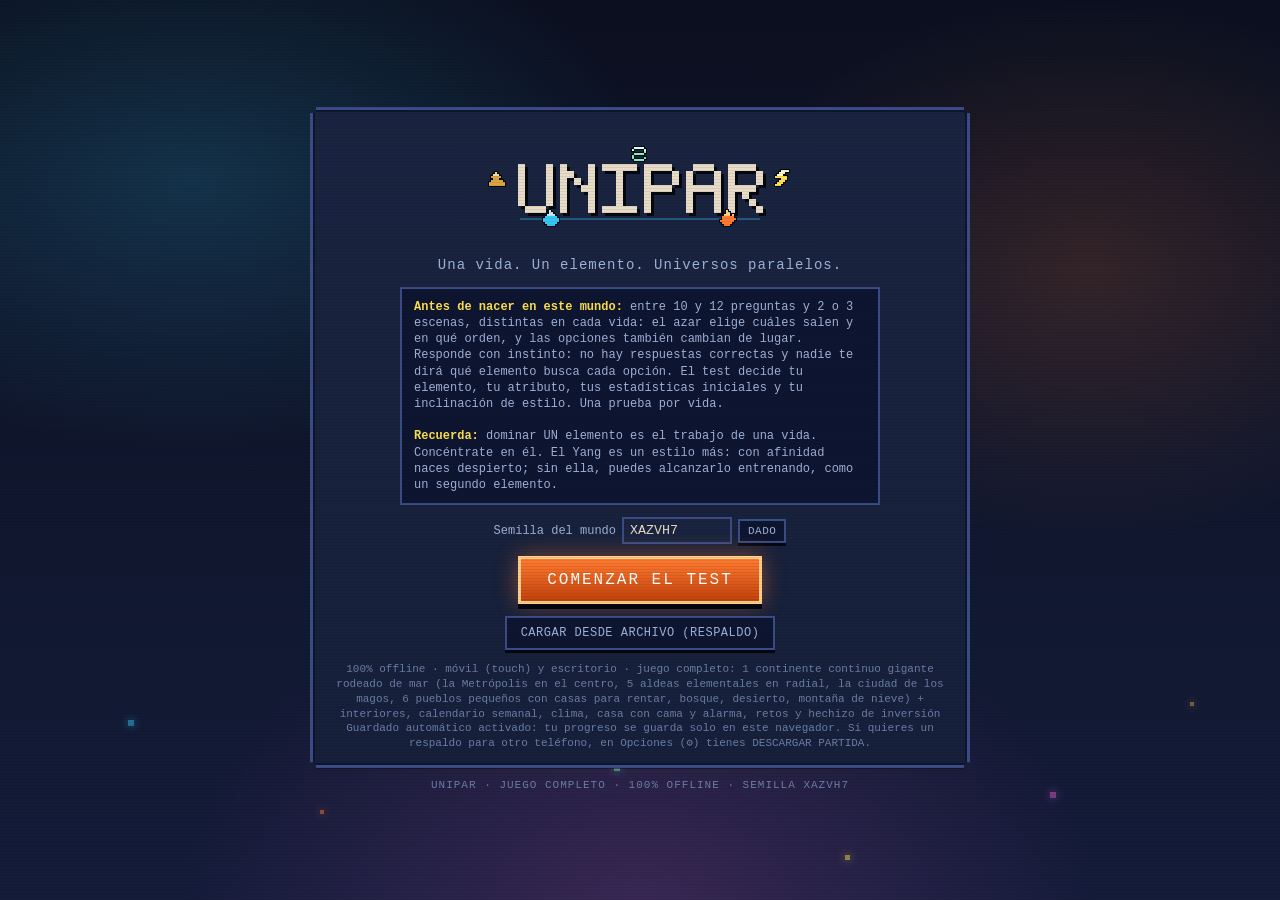
==== index.html @ c00cdebb "Split en archivos: index + css/ + js/ por sistema" ====
<!DOCTYPE html>
<html lang="es">
<head>
<meta charset="utf-8">
<meta name="viewport" content="width=device-width, initial-scale=1, maximum-scale=1, user-scalable=no, viewport-fit=cover">
<meta name="theme-color" content="#0b1020">
<title>Unipar — Juego completo</title>
<link rel="stylesheet" href="css/main.css">
<link rel="stylesheet" href="css/test.css">
<link rel="stylesheet" href="css/combate.css">
</head>
<body>
<div id="juego">
  <canvas id="lienzo" aria-label="Mundo de Unipar"></canvas>

  <!-- ================= HUD ================= -->
  <div id="hud" class="oculto">
    <div id="hudSup">
      <div id="colIzq">
        <div id="barrasFlotantes">
          <div class="barra vida" title="Vida"><div class="relleno" id="rellVida"></div><span class="nums" id="numVida">0/0</span></div>
          <div class="barra esencia" title="Esencia"><div class="relleno" id="rellEsencia"></div><span class="nums" id="numEsencia">0/0</span><span id="agotado" class="oculto">AGOTADO</span></div>
          <div class="barra cansancio" title="Condición: 100% es estar en perfecta forma. Cada 10 de Esencia gastada baja 1. La recarga de Esencia va por escalones según tu Condición (del máximo actual): de la mitad para arriba, completa (×1.0); de la mitad a un cuarto, a la mitad (×0.5); por debajo de un cuarto, al 10% (×0.1, nunca cero). Se recupera muy lento fuera de combate, según tu atributo (por hora de juego); en combate no se recupera. Dormir en fogata o cama la deja al 100% de su máximo. Si cae por debajo de 25, tu máximo crece +5 (hasta +100). Cada nivel de Yin suma +20 al máximo (hasta 300)."><div class="relleno" id="rellCansancio"></div><span class="nums" id="numCansancio">CONDICIÓN 100/100</span></div>
          <button id="btnPocion" title="Poción rápida (Q): toma la poción de Vida MÁS CHICA de tu mochila" aria-label="Usar la poción más chica">🧪 <span>×0</span></button>
          <div id="monedasHud" title="Monedas: gana con misiones por rango, la arena y el podio del torneo; gasta en la tienda"><span class="monIco" aria-hidden="true">🪙</span><span id="numMonedas">0</span><small>monedas</small></div>
          <button id="btnReloj" title="Reloj: toca para ver la hora actual y el clima" aria-label="Reloj: toca para ver la hora actual y el clima" aria-expanded="false">🕐</button>
        </div>
        <div id="filaTopInfo">
          <div id="mascaraHud" class="oculto" title="Máscara puesta: su bonus solo actúa mientras la llevas puesta. En zonas salvajes atrae a Los Coleccionistas; en los pueblos estás a salvo. Déjala en el cofre de tu casa para viajar sin riesgo (y sin bonus).">🎭 <span id="mascaraHudTxt"></span></div>
          <button id="objetivo" class="panel pixel" title="Ver el objetivo completo" aria-label="Objetivo: toca para ver el detalle" aria-expanded="false"><span class="objEtq">OBJETIVO</span><span id="objTexto">—</span><span class="objFlecha" aria-hidden="true">▾</span></button>
        </div>
        <div id="infoDetalle" class="panel pixel oculto"><h3>Reloj · clima</h3><div class="filaDet"><span class="ic" aria-hidden="true">🕐</span><b id="horaTexto">09:00 AM</b><small id="horaMomento">Mañana</small></div><div class="filaDet"><span class="ic" aria-hidden="true">📅</span><b id="calTexto">Lunes · Día 1</b></div><div class="filaDet"><span class="ic" id="climaIcono" aria-hidden="true">☀</span><b id="climaTexto">Despejado</b><small id="climaDetalle">Cielo limpio</small></div><div class="filaDet"><span class="ic" aria-hidden="true">🌡</span><b id="tempTexto">18°C</b><small>Temperatura</small></div><div class="filaDet"><span class="ic" aria-hidden="true">👤</span><b id="sensTexto">18°C</b><small id="sensNota">Sensación térmica</small></div><div class="filaDet"><span class="ic" aria-hidden="true">🌧</span><b id="precipTexto">0%</b><small id="precipNota">Precipitación · sin lluvia</small></div><div class="filaDet"><span class="ic" aria-hidden="true">💧</span><b id="humTexto">45%</b><small>Humedad</small></div><div class="filaDet"><span class="ic" aria-hidden="true">🌬</span><b id="vientoTexto">22 km/h</b><small id="vientoNota">Viento · brisa</small></div></div>
        <div id="objetivoDetalle" class="panel pixel oculto"><h3>Tus objetivos · mundo abierto (sin final)</h3><p id="objDetalleTexto">—</p><ul id="objDetalleLista"></ul></div>
      </div>
      <div id="panelDerecho">
        <button id="btnPausa" class="btnAjustes" title="Ajustes y pausa (Esc)" aria-label="Ajustes y pausa">⚙</button>
        <canvas id="minimapa" width="128" height="96" title="Minimapa"></canvas>
      </div>
    </div>
    <div id="banner" class="oculto"></div>
    <div id="descansoInd" class="oculto panel pixel"><b id="descansoTit">DESCANSANDO</b><span id="descansoTxt">Meditando · muévete para cancelar</span><div class="barra descanso"><div class="relleno" id="rellDescanso"></div></div></div>

    <!-- ================= Controles ================= -->
    <div id="controles">
      <div id="joystick" aria-label="Joystick virtual"><div id="joyBase"></div><div id="joyKnob"></div></div>
      <button id="btnAgua" class="oculto" title="Caminar sobre el agua (C): interruptor. Por defecto está APAGADO y el agua te bloquea; actívalo para cruzar. Si lo apagas a mitad del agua, te hundes y vuelves a la orilla."><span>🌊 CAMINAR SOBRE EL AGUA</span><span class="aguaEstado" id="btnAguaEstado">APAGADO</span></button>
      <button id="btnProh" class="boton small oculto" title="Técnica prohibida seleccionada (G): la excepción — se aprende de un pergamino, no de un Guía, y usarla tiene consecuencias" style="position:absolute;left:calc(18px + env(safe-area-inset-left));bottom:calc(214px + env(safe-area-inset-bottom));border-color:#ff4d4d;background:linear-gradient(180deg,#7a1f2f,#2a0a12)"><canvas width="72" height="72"></canvas><span class="lbl">PROH</span><i class="cd"></i></button>
      <div id="botones">
        <div id="chipsTec" aria-label="Técnicas del elemento"></div>
        <div id="chipsYang" aria-label="Formas de Yang"></div>
        <div id="chipsProh" aria-label="Técnicas prohibidas"></div>
        <button id="btnSobrecarga" class="boton small oculto" title="Sobrecarga Yin (X)"><canvas width="72" height="72"></canvas><span class="lbl">SOBRE</span></button>
        <button id="btnDash" class="boton small" title="Dash (Shift)"><canvas width="72" height="72"></canvas><span class="lbl">DASH</span></button>
        <button id="btnEscudo" class="boton small" title="Escudo (B): técnica que se aprende de un Guía (Kaelen). Toma la naturaleza de tu elemento, no te deja moverte y drena Esencia" style="right:142px;bottom:142px;border-color:#7cc4ff;background:linear-gradient(180deg,#2a4a7a,#162a4a)"><canvas width="72" height="72"></canvas><span class="lbl">ESCUDO</span></button>
        <button id="btnTec" class="boton elem" title="Técnica del elemento (L)"><canvas width="96" height="96"></canvas><span class="lbl">TÉC</span><i class="cd"></i></button>
        <button id="btnYang" class="boton yang" title="Yang (K)"><canvas width="96" height="96"></canvas><span class="lbl">YANG</span><i class="cd"></i></button>
        <button id="btnYin" class="boton yin" title="Yin: toca = golpe, mantén = cargado (J)"><canvas width="96" height="96"></canvas><span class="lbl">YIN</span><i class="cd"></i></button>
        <button id="btnA" class="boton a" title="Trote: mantén para avanzar más rápido (E). No interactúa: para hablar o leer, toca al personaje u objeto en pantalla."><canvas width="96" height="96"></canvas><span class="lbl">TROTE</span></button>
      </div>
      <div id="hintTeclado">WASD mover · E trote · Toca un personaje u objeto para interactuar · J Yin · K Yang · L técnica · G técnica PROHIBIDA seleccionada (se aprende de un pergamino, no de un Guía) · B Escudo (se aprende con Kaelen; no te mueves, drena Esencia) · C Caminar sobre el agua (botón que solo aparece cerca del agua; Fuego y Rayo) · V Inversión · Shift dash · Q poción · R meditar · F Yang · 1-3 técnica · Esc pausa · Torneo y misiones por rango: Oficina del Guardián · Pausa (Esc): Mochila, Mapa, Estadísticas, Reputación, Ajustes y Guardar</div>
    </div>
  </div>

  <!-- ================= Test inicial ================= -->
  <div id="test">
    <div id="testFondo"><i></i><i></i><i></i><i></i><i></i><i></i></div>
    <div id="testCaja" class="panel pixel"><div id="testProgreso"></div><div id="testContenido"></div></div>
    <div id="testPie">UNIPAR · juego completo · 100% offline · semilla <span id="semillaTxt">—</span></div>
  </div>

  <!-- ================= Diálogo ================= -->
  <div id="dialogo" class="oculto">
    <div class="dlgCaja panel pixel">
      <canvas id="dlgCara" width="64" height="64"></canvas>
      <div class="dlgCuerpo">
        <div class="dlgCab"><b id="dlgNombre">—</b><span id="dlgEmocion" class="chip">neutral</span><span id="dlgConfTxt">Confianza 50</span><button id="dlgCerrar" class="mini" title="Cerrar (Esc)">✕</button></div>
        <div id="dlgConfianza"><i></i></div>
        <p id="dlgTexto"></p>
        <div id="dlgRazon"></div>
        <div id="dlgTextoAviso" role="note">▼ HAY MÁS TEXTO ABAJO · DESLIZA PARA LEERLO ▼</div>
        <div id="dlgOpciones"></div>
        <div id="dlgScrollAviso" role="note">▼ HAY MÁS OPCIONES ABAJO · DESLIZA PARA VERLAS ▼</div>
      </div>
    </div>
  </div>

  <!-- ================= Pausa ================= -->
  <div id="pausa" class="oculto">
    <div class="pausaCaja panel pixel">
      <div class="pausaCab"><b>⚙ AJUSTES · ESTA VIDA</b><button id="btnCerrarPausa" class="mini">✕</button></div>
      <div id="ajusteElemento"><div class="ajusteElemCaja"><h3>Elemento activo</h3><div id="simbolos" aria-label="Elementos (toca el símbolo para cambiar)"></div><p>Toca un símbolo para cambiar de elemento.</p></div></div>
      <div class="pausaCuerpo" id="pausaCuerpo"></div>
      <div id="pausaScrollAviso" role="note">▼ HAY MÁS ABAJO · DESLIZA PARA VERLO ▼</div>
      <div class="pausaPie">
        <button id="btnSonido" class="mini" title="Silenciar / activar (M)">SONIDO: ON</button>
        <label>Dificultad <select id="selDificultad"><option value="0.75">Fácil</option><option value="1" selected>Normal</option><option value="1.35">Difícil</option></select></label>
        <button id="btnGuardar" class="mini exito" title="Descarga tu partida como archivo de respaldo: sirve para pasarla a otro teléfono o navegador">⬇ DESCARGAR PARTIDA</button>
        <button id="btnCargar" class="mini" title="Elige un archivo de partida descargado antes para cargarlo">CARGAR DESDE ARCHIVO</button>
        <button id="btnReiniciar" class="mini peligro">NUEVA VIDA (REPETIR TEST)</button>
        <button id="btnContinuar" class="mini exito">CONTINUAR</button>
      </div>
    </div>
  </div>

  <!-- ================= Fin de ronda / derrota ================= -->
  <div id="panelFin" class="oculto">
    <div class="finCaja panel pixel">
      <h2 id="finTitulo">—</h2>
      <p id="finSub">—</p>
      <div id="finResumen"></div>
      <div id="finBotones"></div>
    </div>
  </div>

  <div id="veloInversion" aria-hidden="true"></div>
  <div id="veloDestello" aria-hidden="true"></div>
  <div id="invIndicador" class="oculto" aria-live="polite"><div class="invTit">🌀 INVERSIÓN</div><div class="invBar"><i id="invBarRelleno"></i></div></div>
  <div id="veloDescanso" aria-hidden="true"></div>
  <div id="scanlines" aria-hidden="true"></div>
</div>

<!-- Orden de carga: datos → motor → sistemas → ui → main (scripts clásicos: funciona con file://) -->
<script src="js/datos/elementos.js"></script>
<script src="js/datos/atributos.js"></script>
<script src="js/datos/estadisticas.js"></script>
<script src="js/datos/test-banco.js"></script>
<script src="js/datos/habilidades.js"></script>
<script src="js/motor/grid.js"></script>
<script src="js/motor/audio.js"></script>
<script src="js/motor/render.js"></script>
<script src="js/sistemas/ambiente.js"></script>
<script src="js/sistemas/emociones.js"></script>
<script src="js/datos/personas.js"></script>
<script src="js/datos/diccionario.js"></script>
<script src="js/sistemas/vida.js"></script>
<script src="js/sistemas/sparring.js"></script>
<script src="js/sistemas/crecimiento.js"></script>
<script src="js/sistemas/tiempo.js"></script>
<script src="js/sistemas/clima.js"></script>
<script src="js/sistemas/recuperacion.js"></script>
<script src="js/sistemas/combate.js"></script>
<script src="js/sistemas/criaturas.js"></script>
<script src="js/sistemas/portal.js"></script>
<script src="js/sistemas/organizaciones.js"></script>
<script src="js/ui/dialogo.js"></script>
<script src="js/ui/hud.js"></script>
<script src="js/ui/test-ui.js"></script>
<script src="js/sistemas/economia.js"></script>
<script src="js/sistemas/escondites.js"></script>
<script src="js/main.js"></script>
<script src="js/sistemas/inversion.js"></script>
<script src="js/sistemas/progresion.js"></script>
<script src="js/sistemas/prohibidas.js"></script>
<script src="js/sistemas/reliquias.js"></script>
<script src="js/sistemas/guardado.js"></script>
</body>
</html>
---- css/main.css ----
/* === css/main.css === */
/* Unipar — base visual: paleta de universos paralelos, paneles pixel, layout general. */
:root{
  --noche:#0b1020; --noche2:#121a33; --superficie:#1a2440; --superficie2:#22305a;
  --borde:#3b4d86; --bordeClaro:#6f86c9; --sombra:#05070f;
  --texto:#e8dcc8; --textoFrio:#9fb3d9; --textoTenue:#6c7ea6;
  --agua:#35c6f4; --fuego:#ff7a2f; --tierra:#d9a441; --viento:#7ef0c0; --rayo:#ffe14d;
  --vida:#ff5470; --esencia:#4da3ff; --exito:#67e08a; --aviso:#ffb347; --peligro:#ff4d4d; --info:#7cc4ff;
  --yang:#f8fafc; --yin:#c9a27a; --magenta:#e05bd0;
  --fuente:"Courier New",ui-monospace,Menlo,Consolas,monospace;
  --px:3px;
}
*{box-sizing:border-box;-webkit-tap-highlight-color:transparent}
html,body{margin:0;height:100%;overflow:hidden;background:var(--noche);color:var(--texto);font-family:var(--fuente);font-size:14px;line-height:1.35}
body{user-select:none;-webkit-user-select:none;touch-action:none}
#juego{position:fixed;inset:0;overflow:hidden;background:
  radial-gradient(120% 80% at 20% 0%,#1b2a55 0%,transparent 55%),
  radial-gradient(90% 70% at 90% 100%,#3a1c4a 0%,transparent 55%),
  linear-gradient(180deg,var(--noche) 0%,var(--noche2) 100%)}
#lienzo{position:absolute;inset:0;width:100%;height:100%;display:block;image-rendering:pixelated;image-rendering:crisp-edges}
.oculto{display:none!important}
b{font-weight:700}
button{font-family:var(--fuente);color:var(--texto);cursor:pointer}

/* Panel pixel con esquinas recortadas */
.panel{background:linear-gradient(180deg,var(--superficie) 0%,#16203a 100%);border:var(--px) solid var(--borde);box-shadow:0 0 0 var(--px) var(--sombra),inset 0 0 0 2px #0e1530,0 6px 0 var(--sombra);position:relative}
.pixel{clip-path:polygon(0 6px,6px 6px,6px 0,calc(100% - 6px) 0,calc(100% - 6px) 6px,100% 6px,100% calc(100% - 6px),calc(100% - 6px) calc(100% - 6px),calc(100% - 6px) 100%,6px 100%,6px calc(100% - 6px),0 calc(100% - 6px))}
.chip{display:inline-block;padding:1px 6px;border:2px solid var(--borde);background:#0e1530;font-size:11px;letter-spacing:.5px;color:var(--textoFrio);text-transform:uppercase}
.chip.yin{border-color:var(--yin);color:var(--yin)} .chip.yang{border-color:var(--yang);color:var(--yang)}
.mini{background:#0e1530;border:2px solid var(--borde);color:var(--textoFrio);padding:4px 8px;font-size:11px;letter-spacing:.5px;text-transform:uppercase;box-shadow:0 3px 0 var(--sombra);transition:transform .06s,background .15s}
.mini:hover{background:var(--superficie2);color:var(--texto)} .mini:active{transform:translateY(3px);box-shadow:none}
.mini.exito{border-color:var(--exito);color:var(--exito)} .mini.peligro{border-color:var(--peligro);color:var(--peligro)}
.mini[disabled]{opacity:.4;cursor:not-allowed}

/* Scanlines sutiles sobre todo */
#scanlines{position:absolute;inset:0;pointer-events:none;z-index:60;background:repeating-linear-gradient(0deg,rgba(0,0,0,.13) 0 1px,transparent 1px 3px);mix-blend-mode:multiply;opacity:.55}

/* Scrollbars del propio juego */
*{scrollbar-width:thin;scrollbar-color:var(--bordeClaro) #0e1530}
*::-webkit-scrollbar{width:10px;height:10px}
*::-webkit-scrollbar-track{background:#0e1530;border-left:2px solid var(--borde)}
*::-webkit-scrollbar-thumb{background:linear-gradient(180deg,var(--bordeClaro),var(--agua));border:2px solid #0e1530}
*::-webkit-scrollbar-thumb:hover{background:linear-gradient(180deg,var(--rayo),var(--fuego))}

/* Pausa */
#pausa,#panelFin{position:absolute;inset:0;z-index:50;display:flex;align-items:center;justify-content:center;background:rgba(5,7,15,.78);backdrop-filter:blur(2px);padding:12px}
.pausaCaja,.finCaja{width:min(680px,100%);max-height:92vh;display:flex;flex-direction:column}
.pausaCab,.finCaja h2{display:flex;justify-content:space-between;align-items:center;padding:10px 14px;border-bottom:var(--px) solid var(--borde);background:#0e1530;letter-spacing:1px;margin:0}
.pausaCuerpo{padding:12px 14px;overflow-y:auto;display:grid;gap:12px;flex:1 1 auto;min-height:0;-webkit-overflow-scrolling:touch;touch-action:pan-y;overscroll-behavior:contain}
#pausaScrollAviso{display:none;text-align:center;font-size:11.5px;font-weight:bold;letter-spacing:.4px;color:#0b1020;background:var(--rayo);border-top:var(--px) solid var(--borde);border-bottom:var(--px) solid var(--borde);padding:5px 6px;animation:avisoPulso 1.5s ease-in-out infinite}
#pausaScrollAviso.visible{display:block}
.pausaCuerpo h3{margin:0 0 6px;font-size:12px;letter-spacing:1px;color:var(--rayo);text-transform:uppercase}
.pausaCuerpo section{background:#0e1530;border:2px solid var(--borde);padding:8px 10px}
.pausaPie{display:flex;gap:8px;flex-wrap:wrap;align-items:center;padding:10px 14px;border-top:var(--px) solid var(--borde);background:#0e1530}
.pausaPie label{font-size:11px;color:var(--textoFrio);text-transform:uppercase;display:flex;gap:6px;align-items:center;margin-right:auto}
.pausaPie select{background:var(--superficie);color:var(--texto);border:2px solid var(--borde);font-family:var(--fuente);padding:3px}
.statFila{display:grid;grid-template-columns:86px 1fr 64px;gap:8px;align-items:center;font-size:12px;margin:3px 0}
.statFila .bar{height:8px;background:#05070f;border:2px solid var(--borde);position:relative;overflow:hidden}
.statFila .bar i{position:absolute;inset:0;transform-origin:left;background:linear-gradient(90deg,var(--agua),var(--viento))}
.statFila .val{text-align:right;color:var(--textoFrio)}
.radarWrap{margin:4px auto 10px;max-width:340px}
.radarSvg{width:100%;height:auto;display:block}
.radarSvg text{font-family:var(--fuente)}
.radarNom{font-size:12px;font-weight:700;letter-spacing:.5px}
.radarVal{font-size:11px;fill:var(--texto)}
.radarPct{font-size:8px;fill:#6c7ea6}
.radarNota{font-size:11px;color:var(--textoTenue);margin-top:2px}
.listaProx{display:flex;flex-wrap:wrap;gap:6px}
.listaProx span{font-size:11px;padding:2px 6px;border:2px dashed var(--borde);color:var(--textoTenue)}
.diario{list-style:none;margin:0;padding:0;font-size:12px}
.diario li{padding:3px 0;color:var(--textoTenue)} .diario li.hecho{color:var(--exito)} .diario li.actual{color:var(--rayo)}
.controlesLista{font-size:11px;color:var(--textoFrio);columns:2;column-gap:16px}
.finCaja{padding-bottom:12px;overflow-y:auto;overflow-x:hidden;-webkit-overflow-scrolling:touch;touch-action:pan-y;overscroll-behavior:contain}
.finCaja h2{font-size:20px;letter-spacing:2px;color:var(--rayo);border-bottom:var(--px) solid var(--borde)}
.finCaja.derrota h2{color:var(--peligro)}
#finSub{padding:8px 14px 0;margin:0;color:var(--textoFrio);font-size:13px}
#finResumen{padding:10px 14px;display:grid;grid-template-columns:repeat(auto-fit,minmax(140px,1fr));gap:8px}
#finResumen div{background:#0e1530;border:2px solid var(--borde);padding:6px 8px;font-size:12px}
#finResumen b{display:block;color:var(--agua);font-size:16px}
#finBotones{display:flex;gap:8px;flex-wrap:wrap;padding:0 14px}

.menuLista{display:grid;gap:8px}
.menuLista button{text-align:left;background:#0e1530;border:2px solid var(--borde);padding:12px 14px;font-size:15px;color:var(--texto);box-shadow:0 3px 0 var(--sombra);display:flex;justify-content:space-between;gap:10px;align-items:center}
.menuLista button:hover{border-color:var(--agua);background:var(--superficie)}
.menuLista button small{color:var(--textoFrio);font-size:11px;text-align:right}
.pausaNav{display:flex;gap:6px;flex-wrap:wrap;margin-bottom:10px}
.pausaNav button{flex:1 1 auto}
.mochilaItem{display:flex;gap:8px;align-items:center;justify-content:space-between;background:#0e1530;border:2px solid var(--borde);padding:8px 10px;margin:5px 0;font-size:13px;flex-wrap:wrap}
.mochilaItem .acts{display:flex;gap:6px;flex-wrap:wrap}
.tiendaSlider{width:100%;accent-color:var(--agua);height:28px}
.karmaBar{height:10px;background:#05070f;border:2px solid var(--borde);position:relative;overflow:hidden}
.karmaBar i{position:absolute;top:0;bottom:0}
@media (max-width:640px){
  html,body{font-size:13px}
  .controlesLista{columns:1}
  .pausaCaja{max-height:96vh}
}
---- css/test.css ----
/* === css/test.css === */
/* Unipar — test inicial: título, preguntas, escenas interactivas y revelación. */
#test{position:absolute;inset:0;z-index:40;display:flex;flex-direction:column;align-items:center;justify-content:center;padding:14px;overflow:hidden}
#testFondo{position:absolute;inset:0;background:
  radial-gradient(60% 50% at 15% 20%,rgba(53,198,244,.18),transparent 60%),
  radial-gradient(50% 50% at 85% 30%,rgba(255,122,47,.16),transparent 60%),
  radial-gradient(60% 60% at 50% 100%,rgba(224,91,208,.18),transparent 60%),
  linear-gradient(180deg,#0b1020,#141c3a);overflow:hidden}
#testFondo i{position:absolute;width:6px;height:6px;background:var(--rayo);opacity:.5;animation:flotar 9s linear infinite;box-shadow:0 0 8px currentColor}
#testFondo i:nth-child(1){left:10%;top:80%;color:var(--agua);background:var(--agua);animation-delay:0s}
#testFondo i:nth-child(2){left:25%;top:90%;color:var(--fuego);background:var(--fuego);animation-delay:-2s;width:4px;height:4px}
#testFondo i:nth-child(3){left:48%;top:85%;color:var(--viento);background:var(--viento);animation-delay:-4s}
#testFondo i:nth-child(4){left:66%;top:95%;color:var(--rayo);animation-delay:-6s;width:5px;height:5px}
#testFondo i:nth-child(5){left:82%;top:88%;color:var(--magenta);background:var(--magenta);animation-delay:-7s}
#testFondo i:nth-child(6){left:93%;top:78%;color:var(--tierra);background:var(--tierra);animation-delay:-3s;width:4px;height:4px}
@keyframes flotar{0%{transform:translateY(0) rotate(0)}100%{transform:translateY(-110vh) rotate(180deg)}}
#testCaja{position:relative;width:min(660px,100%);max-height:88vh;display:flex;flex-direction:column;animation:aparecer .35s ease-out}
@keyframes aparecer{from{opacity:0;transform:translateY(14px)}to{opacity:1;transform:none}}
#testProgreso{display:flex;gap:5px;padding:10px 14px 0;flex-wrap:wrap}
#testProgreso i{width:14px;height:8px;background:#0e1530;border:2px solid var(--borde)}
#testProgreso i.hecho{background:var(--agua);border-color:var(--agua)}
#testProgreso i.actual{background:var(--rayo);border-color:var(--rayo);animation:parpadeo 1s steps(2) infinite}
@keyframes parpadeo{50%{opacity:.4}}
#testContenido{padding:14px;overflow-y:auto;overflow-x:hidden;flex:1 1 auto;min-height:0;-webkit-overflow-scrolling:touch;touch-action:pan-y;overscroll-behavior:contain}
#testPie{position:relative;margin-top:10px;font-size:11px;color:var(--textoTenue);letter-spacing:1px;text-transform:uppercase}

/* Intro / título */
.intro{text-align:center;display:grid;gap:12px;justify-items:center}
#logoCanvas{width:min(360px,90%);image-rendering:pixelated}
.intro .sub{margin:0;color:var(--textoFrio);font-size:14px;letter-spacing:1px}
.introInfo{background:#0e1530;border:2px solid var(--borde);padding:10px 12px;font-size:12px;color:var(--textoFrio);text-align:left;max-width:480px}
.introInfo b{color:var(--rayo)}
.semillaFila{display:flex;gap:6px;align-items:center;justify-content:center;font-size:12px;color:var(--textoFrio)}
.semillaFila input{width:110px;background:var(--superficie);border:2px solid var(--borde);color:var(--texto);font-family:var(--fuente);padding:4px 6px;text-transform:uppercase}
.grande{background:linear-gradient(180deg,var(--fuego),#c2410c);border:3px solid #ffd08a;color:#fff;font-size:16px;letter-spacing:2px;padding:12px 26px;box-shadow:0 5px 0 var(--sombra),0 0 22px rgba(255,122,47,.45);text-transform:uppercase;animation:latir 2.2s ease-in-out infinite}
.grande:hover{filter:brightness(1.1)} .grande:active{transform:translateY(5px);box-shadow:0 0 0 var(--sombra)}
@keyframes latir{50%{box-shadow:0 5px 0 var(--sombra),0 0 34px rgba(255,122,47,.7)}}
.nota{font-size:11px;color:var(--textoTenue);margin:0}

/* Preguntas */
.pregunta{animation:deslizar .3s ease-out}
@keyframes deslizar{from{opacity:0;transform:translateX(20px)}to{opacity:1;transform:none}}
.pregunta h2{margin:0 0 12px;font-size:17px;line-height:1.3;color:var(--texto)}
.pregunta .indice{font-size:11px;color:var(--rayo);letter-spacing:1px;margin-bottom:6px;display:block}
.ops{display:grid;gap:8px}
.op{display:flex;gap:10px;align-items:center;text-align:left;background:#0e1530;border:2px solid var(--borde);padding:10px 12px;font-size:13px;color:var(--texto);box-shadow:0 3px 0 var(--sombra);transition:transform .08s,border-color .15s,background .15s}
.op:hover{border-color:var(--agua);background:var(--superficie);transform:translateX(4px)}
.op:active{transform:translateY(3px);box-shadow:none}
.op .num{flex:0 0 22px;height:22px;display:grid;place-items:center;background:var(--superficie2);border:2px solid var(--bordeClaro);color:var(--rayo);font-size:12px}
.op.elegida{border-color:var(--exito);background:#12301f}
.avisoDesempate{font-size:12px;color:var(--aviso);margin:0 0 8px}

/* Escenas */
.escena{display:grid;gap:10px;justify-items:center;text-align:center}
.escena p{margin:0;font-size:14px;color:var(--texto)}
.escena small{color:var(--textoTenue);font-size:11px}
.escena canvas{width:100%;max-width:520px;image-rendering:pixelated;border:3px solid var(--borde);box-shadow:0 0 0 3px var(--sombra);cursor:crosshair;touch-action:none;background:#0e1530}
#canvasCarga{cursor:pointer;max-width:320px}
.escena .registrado{color:var(--exito);font-size:13px;letter-spacing:1px;animation:aparecer .3s}

/* Revelación */
.reveal{display:grid;gap:12px;animation:aparecer .5s}
.revealCab{display:flex;gap:14px;align-items:center;background:#0e1530;border:2px solid var(--borde);padding:12px}
.revealCab canvas{width:88px;height:88px;image-rendering:pixelated;flex:0 0 88px;filter:drop-shadow(0 0 12px currentColor)}
.revealCab h2{margin:0;font-size:20px;letter-spacing:1px}
.revealCab p{margin:6px 0 0;font-size:12px;color:var(--textoFrio)}
.tarjetas{display:grid;grid-template-columns:repeat(auto-fit,minmax(200px,1fr));gap:8px}
.tarjeta{background:#0e1530;border:2px solid var(--borde);padding:8px 10px;font-size:12px}
.tarjeta h3{margin:0 0 4px;font-size:12px;letter-spacing:1px;text-transform:uppercase;color:var(--rayo)}
.tarjeta .ventaja{color:var(--exito)} .tarjeta .desventaja{color:var(--aviso)}
.statsGrid{display:grid;grid-template-columns:1fr 1fr;gap:4px 12px}
.distr{display:flex;gap:6px;flex-wrap:wrap}
.distr span{padding:2px 8px;border:2px solid var(--borde);font-size:11px;background:var(--superficie)}
.maestriaReveal{height:14px;background:#05070f;border:2px solid var(--borde);position:relative;overflow:hidden}
.maestriaReveal i{position:absolute;inset:0;transform-origin:left;background:linear-gradient(90deg,var(--agua),var(--viento));animation:llenar 1.2s ease-out}
@keyframes llenar{from{transform:scaleX(0)}}
.maestriaReveal b{position:absolute;top:-2px;bottom:-2px;width:2px;background:var(--rayo)}
.enfoque{border-left:4px solid var(--rayo);padding:6px 10px;background:#0e1530;font-size:13px;color:var(--texto)}
.nombreFila{display:flex;gap:8px;flex-wrap:wrap;align-items:center}
.nombreFila input{flex:1;min-width:140px;background:var(--superficie);border:3px solid var(--borde);color:var(--texto);font-family:var(--fuente);font-size:16px;padding:8px 10px;letter-spacing:1px}
.nombreFila input:focus{outline:none;border-color:var(--agua)}
@media (max-width:520px){.statsGrid{grid-template-columns:1fr}.revealCab{flex-direction:column;text-align:center}}
---- css/combate.css ----
/* === css/combate.css === */
/* Unipar — HUD de combate, controles táctiles, diálogo y feedback. */
#hud{position:absolute;inset:0;z-index:20;pointer-events:none}
#hud>*{pointer-events:auto}
#hudSup{position:absolute;top:calc(10px + env(safe-area-inset-top));left:10px;right:10px;display:flex;justify-content:space-between;align-items:flex-start;gap:14px;pointer-events:none}
#hudSup>*{pointer-events:auto}
#colIzq{display:flex;flex-direction:column;gap:6px;position:relative;min-width:0}
#barrasFlotantes{width:min(296px,68vw);display:grid;grid-template-columns:minmax(0,1fr) auto auto;gap:5px;min-width:0;background:transparent;border:none;box-shadow:none;padding:0}
#barrasFlotantes .barra{grid-column:1;min-width:0}
#hud .panel{clip-path:none;border-radius:12px;box-shadow:0 0 0 2px var(--sombra),0 4px 12px rgba(0,0,0,.35)}
#filaTopInfo{display:flex;gap:6px;flex-wrap:wrap;align-items:center}
#ajusteElemento{padding:10px 14px 0}
#ajusteElemento .ajusteElemCaja{background:#0e1530;border:2px solid var(--borde);padding:8px 10px}
#ajusteElemento h3{margin:0 0 6px;font-size:12px;letter-spacing:1px;color:var(--rayo);text-transform:uppercase}
#ajusteElemento p{margin:6px 0 0;font-size:11px;color:var(--textoTenue)}
#simbolos{display:flex;gap:6px;flex-wrap:wrap}
#simbolos button{width:38px;height:38px;padding:0;border:2px solid var(--borde);border-radius:9px;background:var(--superficie);box-shadow:0 2px 0 var(--sombra);display:grid;place-items:center;transition:transform .08s,border-color .15s}
#simbolos button canvas{width:26px;height:26px}
#simbolos button.activo{border-color:var(--rayo);box-shadow:0 2px 0 var(--sombra),0 0 10px rgba(255,225,77,.5)}
#simbolos button:active{transform:translateY(2px)}
.barra{position:relative;height:22px;background:rgba(5,7,15,.45);border:2px solid rgba(0,0,0,.55);border-radius:6px;overflow:hidden;box-shadow:0 2px 6px rgba(0,0,0,.35)}
.barra .relleno{position:absolute;inset:0;transform-origin:left;transition:transform .12s linear}
.barra.vida .relleno{background:linear-gradient(180deg,#ff8a9c,var(--vida) 50%,#b8203a)}
.barra.esencia .relleno{background:linear-gradient(180deg,#9ccfff,var(--esencia) 50%,#1f5fb8)}
.barra.cansancio{height:7px;border-width:1px;border-radius:4px}
.barra.cansancio .relleno{background:linear-gradient(180deg,#c4dcb0,#6f9a5e 55%,#44663c)}
.barra.cansancio .nums{font-size:8.5px;line-height:6px;letter-spacing:.6px;font-weight:400;opacity:.95}
.barra .nums{position:absolute;right:6px;top:0;font-size:13px;font-weight:700;line-height:19px;color:#fff;text-shadow:1px 1px 0 #000,0 0 4px #000}
#agotado{position:absolute;left:50%;top:0;transform:translateX(-50%);font-size:11px;line-height:19px;color:var(--rayo);text-shadow:1px 1px 0 #000;animation:parpadeo .6s steps(2) infinite;letter-spacing:1px}
#btnPocion{grid-column:1/-1;justify-self:start;display:inline-flex;align-items:center;gap:5px;background:transparent;border:none;box-shadow:none;color:#fff;font-size:15px;font-weight:700;line-height:1;padding:2px 2px 0;text-shadow:1px 1px 0 #000,0 0 5px rgba(0,0,0,.7);cursor:pointer}
#btnPocion:active{transform:translateY(1px)}
#btnPocion[disabled]{opacity:.45;cursor:default}
#monedasHud{grid-column:2;grid-row:1/span 3;align-self:stretch;display:flex;flex-direction:column;align-items:center;justify-content:center;gap:0;color:#ffe14d;font-size:13px;font-weight:700;line-height:1.15;text-shadow:1px 1px 0 #000,0 0 5px rgba(0,0,0,.7);padding:3px 7px;background:rgba(14,21,48,.55);border:1px solid rgba(255,225,77,.35);border-radius:8px;opacity:.92}
#monedasHud .monIco{font-size:12px;line-height:1}
#monedasHud small{color:var(--textoFrio);font-size:8px;font-weight:400;letter-spacing:.5px;text-transform:uppercase}
#mascaraHud{display:inline-flex;align-items:center;gap:4px;color:#ffe9a8;font-size:11px;font-weight:700;padding:5px 9px;background:rgba(14,21,48,.6);border:1px solid rgba(255,225,77,.4);border-radius:8px;text-shadow:1px 1px 0 #000;white-space:nowrap}
/* Reloj junto a las monedas: solo un círculo con el símbolo; la hora y el clima salen en el panel al tocarlo */
#btnReloj{grid-column:3;grid-row:1/span 3;align-self:center;width:40px;height:40px;border-radius:50%;border:2px solid var(--borde);background:rgba(14,21,48,.88);font-size:20px;line-height:1;display:grid;place-items:center;box-shadow:0 3px 0 var(--sombra);cursor:pointer;padding:0;transition:transform .08s,border-color .15s}
#btnReloj:hover{border-color:var(--bordeClaro)}
#btnReloj:active{transform:translateY(3px);box-shadow:none}
#btnReloj.abierto{border-color:var(--rayo);box-shadow:0 3px 0 var(--sombra),0 0 10px rgba(255,225,77,.45)}
#panelDerecho{display:grid;gap:8px;justify-items:end}
.btnAjustes{width:40px;height:40px;border-radius:50%;border:2px solid var(--borde);background:rgba(14,21,48,.88);color:var(--textoFrio);font-size:20px;line-height:1;display:grid;place-items:center;box-shadow:0 3px 0 var(--sombra);transition:transform .08s,color .15s,border-color .15s}
.btnAjustes:hover{color:var(--texto);border-color:var(--bordeClaro)}
.btnAjustes:active{transform:translateY(3px) rotate(40deg);box-shadow:none}
#minimapa{width:128px;height:96px;image-rendering:pixelated;border:3px solid var(--borde);box-shadow:0 0 0 3px var(--sombra);background:#0e1530}
/* MODO COMBATE: escondido temporal — sin minimapa, sin objetivo y sin reloj.
   Se quedan las barras de Vida/Esencia/Condición, la poción y las monedas (dentro de #barrasFlotantes)
   y todos los botones de combate. Al salir de combate la clase se quita y todo reaparece. */
#hud.enCombate #minimapa,
#hud.enCombate #btnReloj,
#hud.enCombate #objetivo,
#hud.enCombate #filaTopInfo,
#hud.enCombate #objetivoDetalle,
#hud.enCombate #infoDetalle{display:none!important}
#objetivo{position:relative;padding:6px 10px;font-size:11.5px;display:inline-flex;gap:6px;align-items:center;cursor:pointer;text-align:left;transition:filter .15s,transform .08s;border-radius:999px!important}
#objetivo:hover{filter:brightness(1.2)}
#objetivo:active{transform:translateY(2px)}
.objEtq{color:var(--rayo);font-size:11px;letter-spacing:1px;font-weight:bold;flex-shrink:0}
#objTexto{display:none}
.objFlecha{color:var(--rayo);font-size:11px;transition:transform .2s;flex-shrink:0}
#objetivo.abierto .objFlecha{transform:rotate(180deg)}
#objetivoDetalle{position:absolute;top:calc(100% + 6px);left:0;width:min(380px,calc(100vw - 20px));padding:12px 14px;font-size:13px;display:grid;gap:8px;z-index:30;max-height:min(52dvh,480px);overflow-y:auto;overflow-x:hidden;-webkit-overflow-scrolling:touch;touch-action:pan-y;overscroll-behavior:contain}
#objetivoDetalle h3{margin:0;font-size:11px;letter-spacing:1px;color:var(--rayo);text-transform:uppercase}
#objDetalleTexto{margin:0;line-height:1.45;color:var(--texto)}
#objDetalleLista{list-style:none;margin:0;padding:0;display:grid;gap:4px;font-size:12px}
#objDetalleLista li{color:var(--textoTenue)}
#objDetalleLista li.actual{color:var(--texto)}
#objDetalleLista li.hecho{color:var(--exito);text-decoration:line-through}
#banner{position:absolute;top:32%;left:50%;transform:translateX(-50%);font-size:clamp(18px,4vw,32px);letter-spacing:3px;color:var(--rayo);text-shadow:3px 3px 0 #000,0 0 20px rgba(255,225,77,.6);animation:bannerIn .4s ease-out;pointer-events:none;text-align:center;white-space:nowrap}
@keyframes bannerIn{from{opacity:0;transform:translateX(-50%) scale(1.4)}to{opacity:1;transform:translateX(-50%) scale(1)}}
#descansoInd{position:absolute;left:50%;bottom:calc(228px + env(safe-area-inset-bottom));transform:translateX(-50%);padding:8px 12px;display:grid;gap:4px;font-size:11px;text-align:center;min-width:220px}
#descansoInd b{color:var(--exito);letter-spacing:1px}
.barra.descanso{height:8px}.barra.descanso .relleno{background:var(--exito)}
#infoDetalle{width:min(320px,calc(100vw - 20px));padding:10px 12px;font-size:12.5px;display:grid;gap:7px;z-index:30;max-height:calc(100dvh - 130px);overflow-y:auto;overflow-x:hidden;-webkit-overflow-scrolling:touch;touch-action:pan-y;overscroll-behavior:contain}
#infoDetalle .filaDet{display:flex;align-items:center;gap:7px;flex-wrap:wrap}
#infoDetalle .ic{font-size:15px;line-height:1}
#infoDetalle b{letter-spacing:.3px}
#infoDetalle small{color:var(--textoFrio);font-size:11px}
#infoDetalle h3{margin:0;font-size:11px;letter-spacing:1px;color:var(--rayo);text-transform:uppercase}
.guardadoBtns{display:flex;gap:8px;flex-wrap:wrap;margin-top:8px}
.guardadoBtns .mini{font-size:12px;padding:7px 12px}
#veloDescanso{position:absolute;inset:0;background:#000;opacity:0;pointer-events:none;transition:opacity .8s ease;z-index:48}
#veloDestello{position:absolute;inset:0;background:#fff;opacity:0;pointer-events:none;z-index:47}
#veloInversion{position:absolute;inset:0;background:rgba(224,91,208,.13);opacity:0;pointer-events:none;z-index:46;transition:opacity .25s ease}
#invIndicador{position:absolute;left:50%;top:calc(86px + env(safe-area-inset-top));transform:translateX(-50%);z-index:25;pointer-events:none;background:rgba(14,21,48,.92);border:2px solid #e05bd0;border-radius:10px;padding:6px 10px;text-align:center;box-shadow:0 3px 0 var(--sombra),0 0 14px rgba(224,91,208,.45);max-width:94vw}
#invIndicador .invTit{font-size:11px;letter-spacing:2px;color:#e8a2e0;font-weight:700}
#invIndicador .invBar{height:5px;background:#05070f;border:1px solid #e05bd0;margin-top:4px;overflow:hidden;min-width:120px}
#invIndicador .invBar i{display:block;height:100%;background:linear-gradient(90deg,#e05bd0,#e8a2e0);transform-origin:left}

.pillInfo{display:flex;align-items:center;gap:6px;color:var(--texto);white-space:nowrap;font-size:12px}
.pillInfo .ic{font-size:14px;line-height:1}
.pillInfo b{letter-spacing:.4px}
.pillInfo small{color:var(--textoFrio);font-size:10.5px}
/* Panel de oleadas eliminado a petición: ya no tapa la parte superior de la pantalla */
/* Controles */
#controles{position:absolute;left:0;right:0;bottom:0;height:216px;pointer-events:none}
#controles>*{pointer-events:auto}
#joystick{position:absolute;left:calc(18px + env(safe-area-inset-left));bottom:calc(22px + env(safe-area-inset-bottom));width:124px;height:124px;touch-action:none}
#joyBase{position:absolute;inset:0;border-radius:50%;border:2px solid rgba(111,134,201,.55);background:radial-gradient(circle at 50% 42%,rgba(34,48,90,.72),rgba(11,16,32,.55) 72%);box-shadow:inset 0 2px 10px rgba(0,0,0,.45),0 4px 14px rgba(0,0,0,.35)}
#joyKnob{position:absolute;left:50%;top:50%;width:52px;height:52px;margin:-26px 0 0 -26px;border-radius:50%;background:radial-gradient(circle at 38% 30%,#8ea6dd,var(--superficie2) 62%,#16203a);border:2px solid rgba(156,207,255,.8);box-shadow:0 3px 8px rgba(0,0,0,.5),inset 0 1px 3px rgba(255,255,255,.35);transition:transform .04s}
#botones{position:absolute;right:calc(14px + env(safe-area-inset-right));bottom:calc(14px + env(safe-area-inset-bottom));width:200px;height:178px}
.boton{position:absolute;border:2px solid var(--borde);border-radius:16px;background:linear-gradient(180deg,var(--superficie2),var(--superficie));box-shadow:0 3px 0 var(--sombra),inset 0 1px 0 rgba(255,255,255,.08);display:grid;place-items:center;gap:0;padding:3px;touch-action:none;transition:transform .06s,filter .15s;overflow:hidden}
.boton canvas{width:23px;height:23px}
.boton .lbl{font-size:9px;letter-spacing:.5px;line-height:1;margin-top:1px}
.boton .cd{position:absolute;left:0;right:0;bottom:0;height:0;background:rgba(5,7,15,.65);pointer-events:none}
.boton:active,.boton.presionado{transform:translateY(3px);box-shadow:0 0 0 var(--sombra);filter:brightness(1.25)}
.boton.apagado{opacity:.45;filter:grayscale(.6)}
.boton.a{right:0;bottom:0;width:64px;height:64px;border-radius:16px;border-color:var(--exito);background:linear-gradient(180deg,#2f7d4f,#1d5233)}
.boton.a .lbl{font-size:10px;color:#fff}

.boton.yin{right:76px;bottom:4px;width:56px;height:56px;border-color:var(--yin)}
.boton.yang{right:6px;bottom:76px;width:52px;height:52px;border-color:var(--yang);background:linear-gradient(180deg,#3a4468,#1c2340)}
.boton.elem{right:72px;bottom:72px;width:54px;height:54px;border-color:var(--agua)}
.boton.small{width:42px;height:42px;border-radius:12px}
.boton.small canvas{width:17px;height:17px}
.boton.small .lbl{font-size:8px}
#btnDash{right:142px;bottom:6px;border-color:var(--viento)}
#btnSobrecarga{right:138px;bottom:76px;border-color:var(--peligro);background:linear-gradient(180deg,#7a1f2f,#3a0e18)}
/* Botón contextual CAMINAR SOBRE EL AGUA (Fuego y Rayo): interruptor como Sobrecarga, con su estado ENCENDIDO/APAGADO siempre legible. Solo se muestra cerca del agua o ya sobre ella. */
#btnAgua{position:absolute;left:calc(18px + env(safe-area-inset-left));bottom:calc(158px + env(safe-area-inset-bottom));z-index:5;display:flex;align-items:center;gap:8px;max-width:min(320px,64vw);padding:9px 11px;border:2px solid var(--agua);border-radius:12px;background:rgba(14,21,48,.94);box-shadow:0 3px 0 var(--sombra),0 0 12px rgba(53,198,244,.35);font-size:10.5px;letter-spacing:.6px;line-height:1.25;color:var(--texto);text-align:left;touch-action:none;transition:transform .06s,filter .15s}
#btnAgua:active{transform:translateY(3px);box-shadow:0 0 0 var(--sombra)}
#btnAgua .aguaEstado{flex:0 0 auto;padding:2px 7px;border:2px solid var(--borde);border-radius:999px;font-size:10px;font-weight:700;letter-spacing:.5px;color:var(--textoTenue);background:#05070f}
#btnAgua.encendido{border-color:var(--exito);box-shadow:0 3px 0 var(--sombra),0 0 14px rgba(103,224,138,.5)}
#btnAgua.encendido .aguaEstado{border-color:var(--exito);color:#0b1020;background:var(--exito)}
#chipsTec,#chipsYang,#chipsProh{position:absolute;right:0;display:flex;gap:3px;flex-wrap:wrap;justify-content:flex-end;max-width:212px;z-index:7}
#chipsTec{bottom:192px}
#chipsYang{bottom:214px}
#chipsProh{bottom:236px}
#chipsTec button,#chipsYang button,#chipsProh button{background:rgba(14,21,48,.88);border:1px solid var(--borde);border-radius:7px;color:var(--textoFrio);font-size:8.5px;padding:2px 5px;letter-spacing:.3px;text-transform:uppercase;position:relative;overflow:hidden}
#chipsTec button.sel,#chipsYang button.sel{border-color:var(--rayo);color:var(--rayo)}
#chipsProh button{border-color:#7a2436;color:#ff8a9c}
#chipsProh button.sel{border-color:var(--peligro);color:#fff;background:rgba(122,31,47,.9)}
#chipsTec button.lock,#chipsYang button.lock{opacity:.45;border-style:dashed}
#chipsTec button i{position:absolute;left:0;bottom:0;right:0;height:0;background:rgba(53,198,244,.35)}
#hintTeclado{position:absolute;left:50%;bottom:calc(4px + env(safe-area-inset-bottom));transform:translateX(-50%);font-size:10px;color:var(--textoTenue);white-space:nowrap;pointer-events:none;max-width:96vw;overflow:hidden;text-overflow:ellipsis}

/* Diálogo */
#dialogo{position:absolute;inset:0;z-index:30;display:flex;align-items:flex-end;justify-content:center;padding:12px;background:linear-gradient(180deg,transparent 40%,rgba(5,7,15,.7))}
.dlgCaja{width:min(720px,100%);display:flex;gap:12px;padding:12px;animation:dlgIn .25s ease-out;margin-bottom:calc(150px + env(safe-area-inset-bottom));max-height:calc(100dvh - 174px - env(safe-area-inset-bottom));min-height:0}
@keyframes dlgIn{from{opacity:0;transform:translateY(20px)}}
#dlgCara{width:96px;height:96px;flex:0 0 96px;image-rendering:pixelated;border:3px solid var(--borde);background:#0e1530;align-self:flex-start}
.dlgCuerpo{flex:1;min-width:0;min-height:0;display:flex;flex-direction:column;gap:6px}
.dlgCuerpo>*{flex:0 0 auto}
.dlgCab{display:flex;gap:8px;align-items:center;flex-wrap:wrap}
.dlgCab b{font-size:15px;letter-spacing:1px}
#dlgConfTxt{font-size:10px;color:var(--textoTenue);margin-left:auto}
#dlgConfianza{height:6px;background:#05070f;border:2px solid var(--borde)}
#dlgConfianza i{display:block;height:100%;width:50%;background:linear-gradient(90deg,var(--magenta),var(--exito));transition:width .3s}
#dlgTexto{margin:0;font-size:14px;min-height:42px;color:var(--texto);flex:0 1 auto;max-height:26dvh;overflow-y:auto;overflow-x:hidden;-webkit-overflow-scrolling:touch;touch-action:pan-y;overscroll-behavior:contain;padding-right:4px;scrollbar-width:thin;scrollbar-color:var(--agua) #0a0f24}
#dlgTexto::-webkit-scrollbar{width:9px}
#dlgTexto::-webkit-scrollbar-track{background:#0a0f24;border:1px solid var(--borde)}
#dlgTexto::-webkit-scrollbar-thumb{background:var(--agua);border:2px solid #0a0f24;border-radius:5px}
#dlgRazon{font-size:11px;color:var(--viento);min-height:14px;flex:0 1 auto;max-height:12dvh;overflow-y:auto;overflow-x:hidden;-webkit-overflow-scrolling:touch;touch-action:pan-y;overscroll-behavior:contain;padding-right:4px}
#dlgOpciones{display:grid;gap:5px;flex:1 1 auto;min-height:0;overflow-y:auto;overflow-x:hidden;-webkit-overflow-scrolling:touch;touch-action:pan-y;overscroll-behavior:contain;padding-right:4px;scrollbar-width:thin;scrollbar-color:var(--agua) #0a0f24}
#dlgOpciones::-webkit-scrollbar{width:9px}
#dlgOpciones::-webkit-scrollbar-track{background:#0a0f24;border:1px solid var(--borde)}
#dlgOpciones::-webkit-scrollbar-thumb{background:var(--agua);border:2px solid #0a0f24;border-radius:5px}
#dlgOpciones button{text-align:left;background:#0e1530;border:2px solid var(--borde);padding:7px 10px;font-size:12px;color:var(--texto);box-shadow:0 3px 0 var(--sombra)}
#dlgOpciones button:hover{border-color:var(--agua);background:var(--superficie)}
#dlgOpciones button:active{transform:translateY(3px);box-shadow:none}
#dlgOpciones button .k{color:var(--rayo);margin-right:6px}
#dlgScrollAviso,#dlgTextoAviso{display:none;text-align:center;font-size:11.5px;font-weight:bold;letter-spacing:.4px;color:#0b1020;background:var(--rayo);border:2px solid var(--borde);padding:5px 6px;animation:avisoPulso 1.5s ease-in-out infinite}
#dlgScrollAviso.visible,#dlgTextoAviso.visible{display:block}
@keyframes avisoPulso{0%,100%{filter:brightness(.88)}50%{filter:brightness(1.12)}}

@media (hover:hover) and (pointer:fine){
  #joystick{opacity:.55;width:104px;height:104px}
  #joyKnob{width:44px;height:44px;margin:-22px 0 0 -22px}
}
@media (max-width:720px){
  #barrasFlotantes{width:min(264px,62vw)}
  #btnReloj{width:36px;height:36px;font-size:18px}
  #minimapa{width:84px;height:63px}
  .btnAjustes{width:36px;height:36px;font-size:18px}
  #objetivo{font-size:11px;padding:6px 8px}
  #objetivoDetalle{width:min(360px,calc(100vw - 20px))}
  #hintTeclado{display:none}
  #joystick{width:112px;height:112px}
  .dlgCaja{margin-bottom:calc(160px + env(safe-area-inset-bottom));gap:8px;padding:8px;max-height:calc(100dvh - 184px - env(safe-area-inset-bottom))}
  #dlgOpciones button{font-size:12.5px;padding:8px 10px}
  #dlgCara{width:64px;height:64px;flex-basis:64px}
  #dlgTexto{font-size:13px}
  #descansoInd{bottom:calc(268px + env(safe-area-inset-bottom))}
}
@media (max-height:460px){
  .dlgCaja{margin-bottom:10px;max-height:calc(100dvh - 34px)}
  #controles{height:180px} #botones{transform:scale(.82);transform-origin:bottom right}
  #btnAgua{bottom:calc(112px + env(safe-area-inset-bottom));font-size:9.5px;padding:7px 9px}
  #joystick{width:92px;height:92px} #objetivo{display:none} #objetivoDetalle{display:none}
}
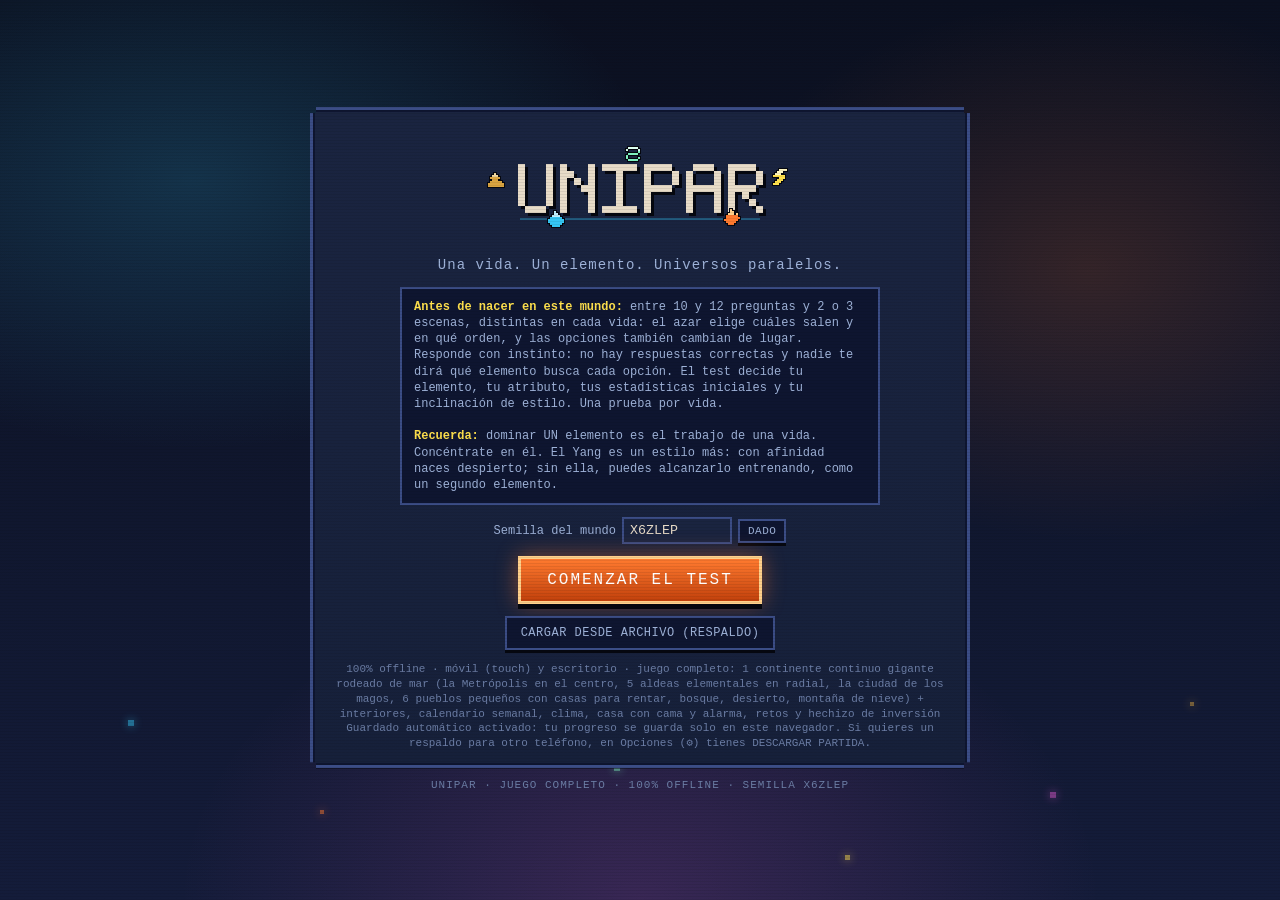
==== commit d948a58c: "Cargar partida no te deja atrapado en la casa; caminar sobre el agua se puede desactivar en el agua " ====
--- a/index.html
+++ b/index.html
@@ -43,7 +43,7 @@
     <!-- ================= Controles ================= -->
     <div id="controles">
       <div id="joystick" aria-label="Joystick virtual"><div id="joyBase"></div><div id="joyKnob"></div></div>
-      <button id="btnAgua" class="oculto" title="Caminar sobre el agua (C): interruptor. Por defecto está APAGADO y el agua te bloquea; actívalo para cruzar. Si lo apagas a mitad del agua, te hundes y vuelves a la orilla."><span>🌊 CAMINAR SOBRE EL AGUA</span><span class="aguaEstado" id="btnAguaEstado">APAGADO</span></button>
+      <button id="btnAgua" class="oculto" title="Caminar sobre el agua (C): interruptor. Por defecto está APAGADO y el agua te bloquea; actívalo para cruzar. Si lo apagas a mitad del agua, nadas (más lento, gratis) hasta la orilla."><span>🌊 CAMINAR SOBRE EL AGUA</span><span class="aguaEstado" id="btnAguaEstado">APAGADO</span></button>
       <button id="btnProh" class="boton small oculto" title="Técnica prohibida seleccionada (G): la excepción — se aprende de un pergamino, no de un Guía, y usarla tiene consecuencias" style="position:absolute;left:calc(18px + env(safe-area-inset-left));bottom:calc(214px + env(safe-area-inset-bottom));border-color:#ff4d4d;background:linear-gradient(180deg,#7a1f2f,#2a0a12)"><canvas width="72" height="72"></canvas><span class="lbl">PROH</span><i class="cd"></i></button>
       <div id="botones">
         <div id="chipsTec" aria-label="Técnicas del elemento"></div>
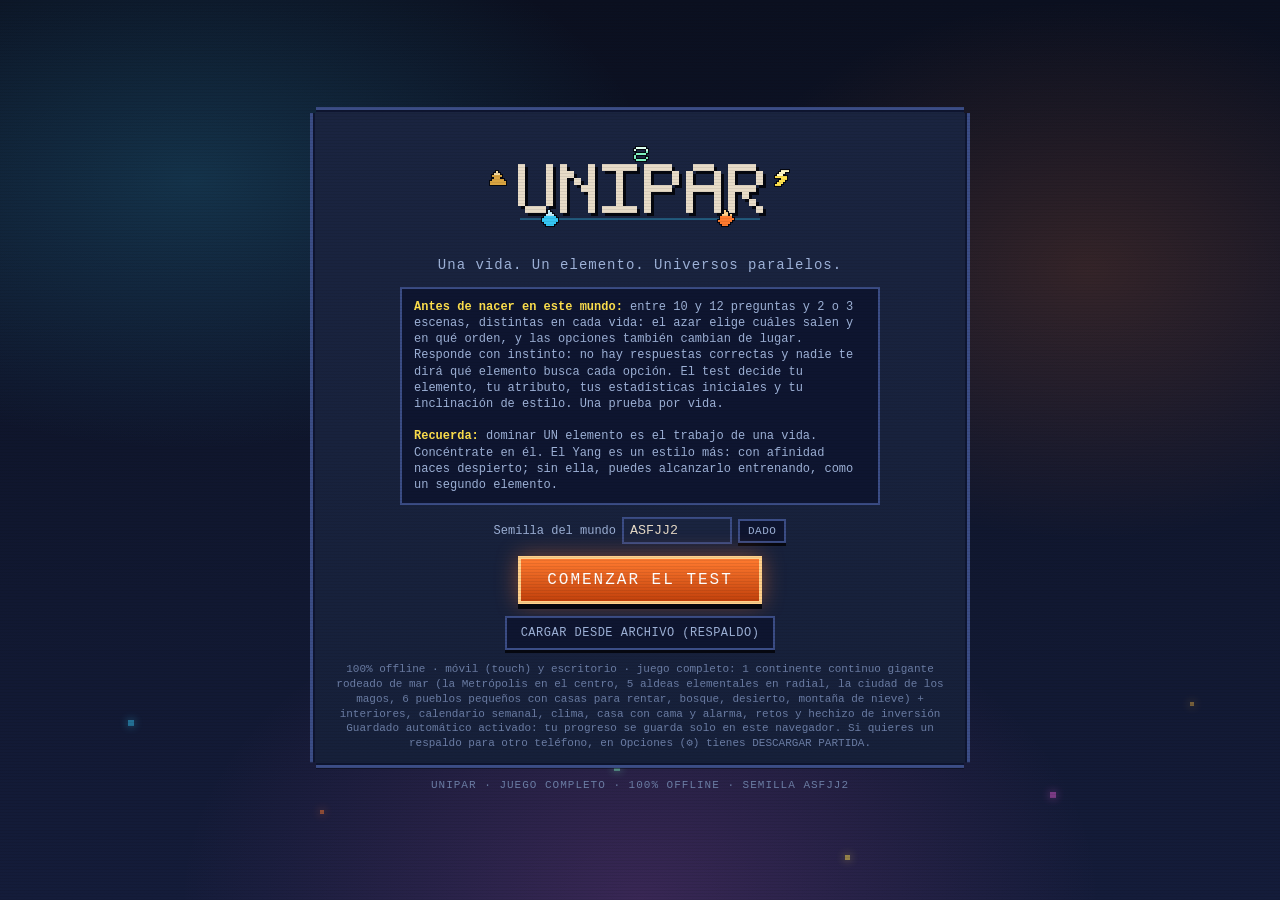
==== commit aedb86fa: "Banter de combate: el enemigo habla solo con la vida muy baja (≤25%) - Diccionario grande js/datos/b" ====
--- a/index.html
+++ b/index.html
@@ -132,6 +132,7 @@
 <script src="js/sistemas/emociones.js"></script>
 <script src="js/datos/personas.js"></script>
 <script src="js/datos/diccionario.js"></script>
+<script src="js/datos/banter.js"></script>
 <script src="js/sistemas/vida.js"></script>
 <script src="js/sistemas/sparring.js"></script>
 <script src="js/sistemas/crecimiento.js"></script>
@@ -139,6 +140,7 @@
 <script src="js/sistemas/clima.js"></script>
 <script src="js/sistemas/recuperacion.js"></script>
 <script src="js/sistemas/combate.js"></script>
+<script src="js/sistemas/banter.js"></script>
 <script src="js/sistemas/criaturas.js"></script>
 <script src="js/sistemas/portal.js"></script>
 <script src="js/sistemas/organizaciones.js"></script>
--- a/css/main.css
+++ b/css/main.css
@@ -95,3 +95,34 @@
   .controlesLista{columns:1}
   .pausaCaja{max-height:96vh}
 }
+
+/* === Panel de NPC compacto (js/ui/dialogo.js añade .dlgCompacto por JS) === */
+/* NOTA: css/combate.css carga después y define el panel grande (720px, retrato 96px);
+   estos selectores llevan #dialogo + .dlgCompacto para ganar en especificidad sin
+   tocar ese archivo. El panel compacto es un recuadro de diálogo (460px máx, ~56dvh),
+   no una pantalla completa: retrato pequeño a la izquierda, nombre arriba, charla con
+   historial + máquina de escribir, y secciones Hablar / Acciones / Misiones. */
+#dialogo .dlgCaja.dlgCompacto{width:min(460px,calc(100vw - 16px));margin-bottom:calc(118px + env(safe-area-inset-bottom));max-height:calc(56dvh);gap:8px;padding:10px}
+#dialogo .dlgCompacto #dlgCara{width:56px;height:56px;flex:0 0 56px}
+#dialogo .dlgCompacto .dlgCuerpo{gap:5px}
+#dialogo .dlgCompacto .dlgCab b{font-size:13px}
+#dialogo .dlgCompacto #dlgCharla{flex:0 1 auto;min-height:0;max-height:20dvh;overflow-y:auto;overflow-x:hidden;-webkit-overflow-scrolling:touch;touch-action:pan-y;overscroll-behavior:contain;padding-right:4px;scrollbar-width:thin;scrollbar-color:var(--agua) #0a0f24;background:#0e1530;border:2px solid var(--borde);padding:6px 8px}
+#dialogo .dlgCompacto #dlgCharla::-webkit-scrollbar{width:9px}
+#dialogo .dlgCompacto #dlgCharla::-webkit-scrollbar-track{background:#0a0f24;border:1px solid var(--borde)}
+#dialogo .dlgCompacto #dlgCharla::-webkit-scrollbar-thumb{background:var(--agua);border:2px solid #0a0f24;border-radius:5px}
+#dialogo .dlgCompacto #dlgHistorial .dlgHistLinea{font-size:12px;color:var(--textoTenue);margin:0 0 4px}
+#dialogo .dlgCompacto #dlgHistorial .dlgHistLinea b{color:var(--textoFrio)}
+#dialogo .dlgCompacto #dlgTexto{min-height:20px;max-height:none;overflow:visible;font-size:13px}
+#dialogo .dlgCompacto #dlgRazon{font-size:10.5px;min-height:0;max-height:8dvh}
+#dlgSecciones{display:flex;gap:5px;flex-wrap:wrap}
+#dlgSecciones button{flex:1 1 auto;background:#0e1530;border:2px solid var(--borde);padding:6px 8px;font-size:12px;color:var(--textoTenue);box-shadow:0 3px 0 var(--sombra)}
+#dlgSecciones button:hover{border-color:var(--agua);color:var(--texto)}
+#dlgSecciones button.act{border-color:var(--agua);color:var(--texto);background:var(--superficie)}
+#dlgSecciones button:active{transform:translateY(3px);box-shadow:none}
+#dialogo .dlgCompacto #dlgOpciones{max-height:22dvh;gap:4px}
+#dialogo .dlgCompacto #dlgOpciones button{font-size:12px;padding:6px 8px}
+@media (max-width:720px){
+  #dialogo .dlgCaja.dlgCompacto{margin-bottom:calc(128px + env(safe-area-inset-bottom));width:min(460px,calc(100vw - 12px))}
+  #dialogo .dlgCompacto #dlgCara{width:48px;height:48px;flex:0 0 48px}
+  #dialogo .dlgCompacto #dlgCharla{max-height:17dvh}
+}
--- a/css/combate.css
+++ b/css/combate.css
@@ -127,6 +127,20 @@
 #chipsTec{bottom:192px}
 #chipsYang{bottom:214px}
 #chipsProh{bottom:236px}
+/* EQUIPO (loadout): hasta 5 botones de técnica en fila sobre los controles, en el
+   orden elegido en Pausa → Ajustes → Equipo. Solo existen si están equipadas. */
+#equipoBtns{position:absolute;right:calc(14px + env(safe-area-inset-right));bottom:196px;display:flex;gap:6px;justify-content:flex-end;max-width:calc(100vw - 160px);pointer-events:auto;z-index:6}
+.boton.equipo{position:relative;width:48px;height:52px;border-radius:13px;flex:0 0 auto}
+.boton.equipo canvas{width:21px;height:21px}
+.boton.equipo .lbl{font-size:8px;white-space:nowrap;overflow:hidden;max-width:44px;text-overflow:ellipsis}
+.boton.equipo.encendido{filter:brightness(1.5);box-shadow:0 3px 0 var(--sombra),0 0 12px rgba(124,196,255,.7)}
+/* Insignia del elemento fijo (Pausa → Elemento activo): no es un botón, no se toca. */
+#simbolos .elemFijo{display:inline-flex;align-items:center;gap:8px;padding:4px 10px 4px 4px;border:2px solid var(--borde);border-radius:9px;background:var(--superficie)}
+#simbolos .elemFijo canvas{width:26px;height:26px}
+#simbolos .elemFijo b{font-size:13px;letter-spacing:1px}
+/* Filas del selector de equipo (Pausa → Ajustes). */
+.equipoFila .eqNum{display:inline-grid;place-items:center;width:18px;height:18px;border-radius:50%;background:var(--rayo);color:#0b1020;font-size:11px;font-weight:700;margin-right:4px}
+.equipoFila .acts button[disabled]{opacity:.4;cursor:default}
 #chipsTec button,#chipsYang button,#chipsProh button{background:rgba(14,21,48,.88);border:1px solid var(--borde);border-radius:7px;color:var(--textoFrio);font-size:8.5px;padding:2px 5px;letter-spacing:.3px;text-transform:uppercase;position:relative;overflow:hidden}
 #chipsTec button.sel,#chipsYang button.sel{border-color:var(--rayo);color:var(--rayo)}
 #chipsProh button{border-color:#7a2436;color:#ff8a9c}
@@ -164,6 +178,22 @@
 #dlgScrollAviso.visible,#dlgTextoAviso.visible{display:block}
 @keyframes avisoPulso{0%,100%{filter:brightness(.88)}50%{filter:brightness(1.12)}}
 
+/* Banter de combate: el enemigo habla SOLO cuando la vida está muy baja
+   (≤25%): la suya o la tuya. Caja pequeña abajo centrada, POR ENCIMA de los
+   controles: no tapa el joystick (su parte alta llega a 146px del fondo) ni
+   los botones (hasta 192px) ni la fila de técnicas equipadas (hasta 248px):
+   por eso el fondo va a 256px y no a 200px. pointer-events:none salvo el
+   botón ✕: nunca bloquea el combate. Se muestra 4.5 s y se esconde sola. */
+#banter{position:absolute;left:50%;bottom:calc(256px + env(safe-area-inset-bottom));transform:translateX(-50%);z-index:25;width:min(460px,calc(100vw - 24px));display:flex;gap:8px;align-items:center;padding:6px 10px 6px 6px;background:rgba(14,21,48,.93);border:2px solid var(--borde);border-radius:10px;box-shadow:0 3px 0 var(--sombra),0 4px 14px rgba(0,0,0,.45);color:var(--texto);opacity:0;pointer-events:none;transition:opacity .25s ease}
+#banter.visible{opacity:1}
+#banterCara{width:48px;height:48px;flex:0 0 48px;image-rendering:pixelated;border:2px solid var(--borde);background:#0e1530;border-radius:6px}
+.banterCuerpo{flex:1;min-width:0;display:flex;flex-direction:column;gap:2px}
+#banterNombre{font-size:11px;letter-spacing:1px;color:var(--rayo);text-transform:uppercase}
+#banterTexto{font-size:12.5px;line-height:1.35;color:var(--texto)}
+#banterCerrar{flex:0 0 auto;width:26px;height:26px;padding:0;border:2px solid var(--borde);border-radius:8px;background:#05070f;color:var(--textoFrio);font-size:12px;line-height:1;cursor:pointer;pointer-events:none}
+#banter.visible #banterCerrar{pointer-events:auto}
+#banterCerrar:active{transform:translateY(2px)}
+
 @media (hover:hover) and (pointer:fine){
   #joystick{opacity:.55;width:104px;height:104px}
   #joyKnob{width:44px;height:44px;margin:-22px 0 0 -22px}
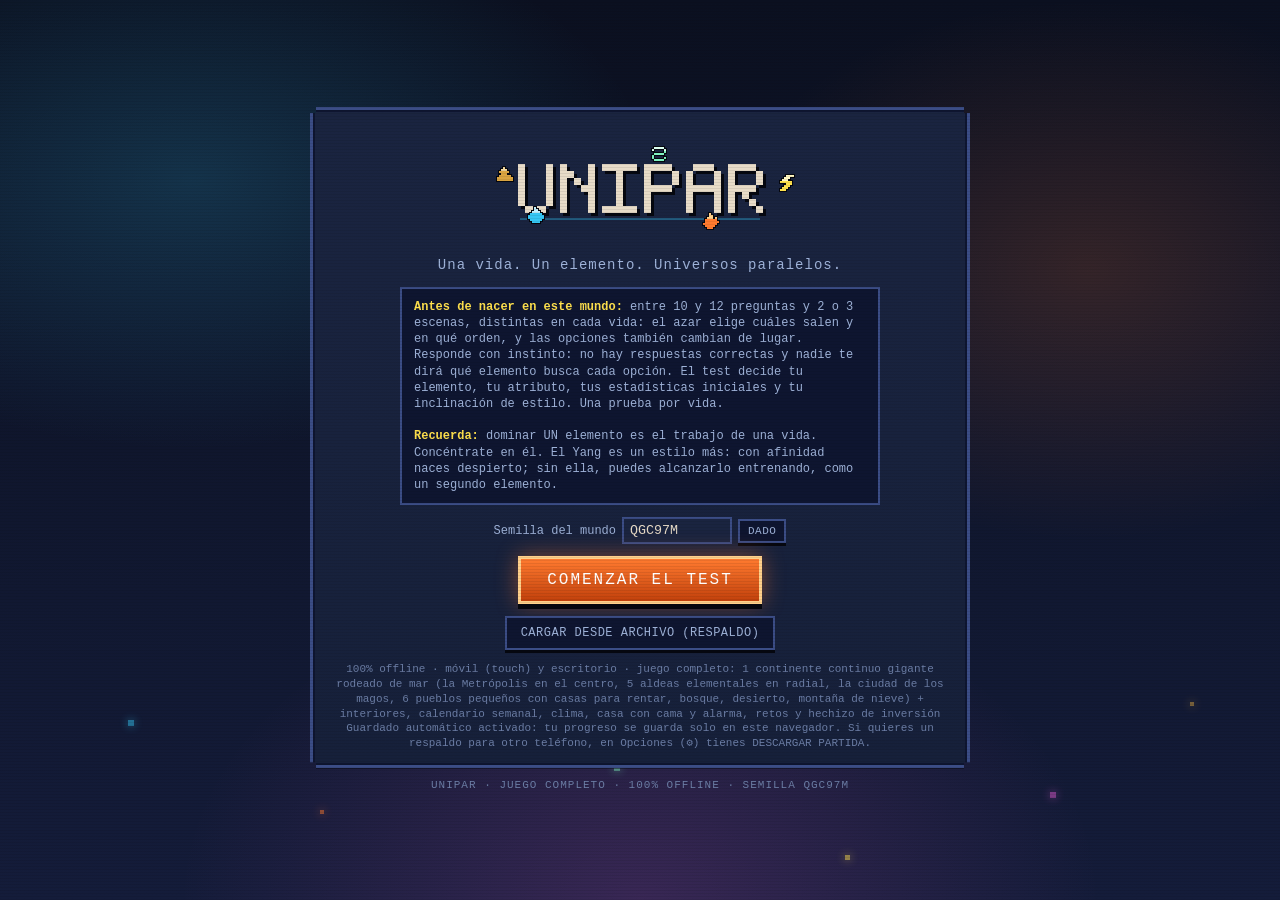
==== commit fc1770ec: "Ronda: rival Ren + técnica de alma + aprendiz Guía + apuestas + catálogo grande - Rival Ren, el Vend" ====
--- a/index.html
+++ b/index.html
@@ -125,12 +125,16 @@
 <script src="js/datos/estadisticas.js"></script>
 <script src="js/datos/test-banco.js"></script>
 <script src="js/datos/habilidades.js"></script>
+<script src="js/datos/tecnicas_alma.js"></script>
+<script src="js/datos/rival.js"></script>
+<script src="js/datos/apuestas.js"></script>
 <script src="js/motor/grid.js"></script>
 <script src="js/motor/audio.js"></script>
 <script src="js/motor/render.js"></script>
 <script src="js/sistemas/ambiente.js"></script>
 <script src="js/sistemas/emociones.js"></script>
 <script src="js/datos/personas.js"></script>
+<script src="js/datos/aprendiz.js"></script>
 <script src="js/datos/diccionario.js"></script>
 <script src="js/datos/banter.js"></script>
 <script src="js/sistemas/vida.js"></script>
@@ -140,6 +144,8 @@
 <script src="js/sistemas/clima.js"></script>
 <script src="js/sistemas/recuperacion.js"></script>
 <script src="js/sistemas/combate.js"></script>
+<script src="js/sistemas/aprendizaje.js"></script>
+<script src="js/sistemas/rival.js"></script>
 <script src="js/sistemas/banter.js"></script>
 <script src="js/sistemas/criaturas.js"></script>
 <script src="js/sistemas/portal.js"></script>
@@ -148,6 +154,7 @@
 <script src="js/ui/hud.js"></script>
 <script src="js/ui/test-ui.js"></script>
 <script src="js/sistemas/economia.js"></script>
+<script src="js/sistemas/apuestas.js"></script>
 <script src="js/sistemas/escondites.js"></script>
 <script src="js/main.js"></script>
 <script src="js/sistemas/inversion.js"></script>
@@ -155,5 +162,6 @@
 <script src="js/sistemas/prohibidas.js"></script>
 <script src="js/sistemas/reliquias.js"></script>
 <script src="js/sistemas/guardado.js"></script>
+<script src="js/sistemas/aprendiz.js"></script>
 </body>
 </html>
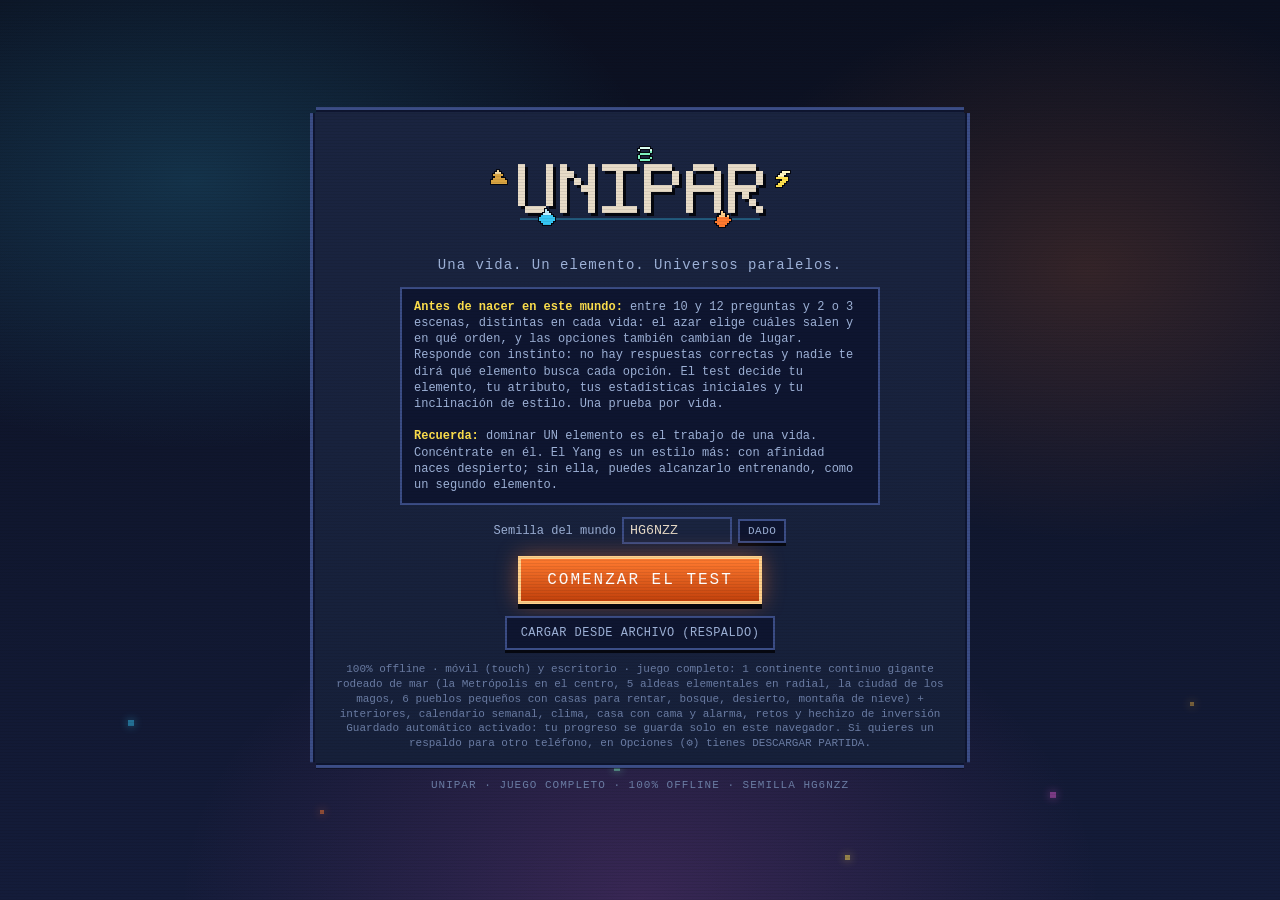
==== commit f9f266df: "Ronda: CD del HUD + básicas de Arcana (Místico) + Presentimiento + rival espejo" ====
--- a/index.html
+++ b/index.html
@@ -52,9 +52,9 @@
         <button id="btnSobrecarga" class="boton small oculto" title="Sobrecarga Yin (X)"><canvas width="72" height="72"></canvas><span class="lbl">SOBRE</span></button>
         <button id="btnDash" class="boton small" title="Dash (Shift)"><canvas width="72" height="72"></canvas><span class="lbl">DASH</span></button>
         <button id="btnEscudo" class="boton small" title="Escudo (B): técnica que se aprende de un Guía (Kaelen). Toma la naturaleza de tu elemento, no te deja moverte y drena Esencia" style="right:142px;bottom:142px;border-color:#7cc4ff;background:linear-gradient(180deg,#2a4a7a,#162a4a)"><canvas width="72" height="72"></canvas><span class="lbl">ESCUDO</span></button>
-        <button id="btnTec" class="boton elem" title="Técnica del elemento (L)"><canvas width="96" height="96"></canvas><span class="lbl">TÉC</span><i class="cd"></i></button>
-        <button id="btnYang" class="boton yang" title="Yang (K)"><canvas width="96" height="96"></canvas><span class="lbl">YANG</span><i class="cd"></i></button>
-        <button id="btnYin" class="boton yin" title="Yin: toca = golpe, mantén = cargado (J)"><canvas width="96" height="96"></canvas><span class="lbl">YIN</span><i class="cd"></i></button>
+        <button id="btnTec" class="boton elem" title="Técnica del elemento (L)"><canvas width="96" height="96"></canvas><span class="lbl">TÉC</span><i class="cd"></i><span class="cdNum"></span></button>
+        <button id="btnYang" class="boton yang" title="Yang (K)"><canvas width="96" height="96"></canvas><span class="lbl">YANG</span><i class="cd"></i><span class="cdNum"></span></button>
+        <button id="btnYin" class="boton yin" title="Yin: toca = golpe, mantén = cargado (J)"><canvas width="96" height="96"></canvas><span class="lbl">YIN</span><i class="cd"></i><span class="cdNum"></span></button>
         <button id="btnA" class="boton a" title="Trote: mantén para avanzar más rápido (E). No interactúa: para hablar o leer, toca al personaje u objeto en pantalla."><canvas width="96" height="96"></canvas><span class="lbl">TROTE</span></button>
       </div>
       <div id="hintTeclado">WASD mover · E trote · Toca un personaje u objeto para interactuar · J Yin · K Yang · L técnica · G técnica PROHIBIDA seleccionada (se aprende de un pergamino, no de un Guía) · B Escudo (se aprende con Kaelen; no te mueves, drena Esencia) · C Caminar sobre el agua (botón que solo aparece cerca del agua; Fuego y Rayo) · V Inversión · Shift dash · Q poción · R meditar · F Yang · 1-3 técnica · Esc pausa · Torneo y misiones por rango: Oficina del Guardián · Pausa (Esc): Mochila, Mapa, Estadísticas, Reputación, Ajustes y Guardar</div>
@@ -114,6 +114,7 @@
 
   <div id="veloInversion" aria-hidden="true"></div>
   <div id="veloDestello" aria-hidden="true"></div>
+  <div id="veloPresentimiento" aria-hidden="true"></div>
   <div id="invIndicador" class="oculto" aria-live="polite"><div class="invTit">🌀 INVERSIÓN</div><div class="invBar"><i id="invBarRelleno"></i></div></div>
   <div id="veloDescanso" aria-hidden="true"></div>
   <div id="scanlines" aria-hidden="true"></div>
@@ -125,6 +126,7 @@
 <script src="js/datos/estadisticas.js"></script>
 <script src="js/datos/test-banco.js"></script>
 <script src="js/datos/habilidades.js"></script>
+<script src="js/datos/presentimiento.js"></script>
 <script src="js/datos/tecnicas_alma.js"></script>
 <script src="js/datos/rival.js"></script>
 <script src="js/datos/apuestas.js"></script>
--- a/css/combate.css
+++ b/css/combate.css
@@ -82,6 +82,7 @@
 .guardadoBtns .mini{font-size:12px;padding:7px 12px}
 #veloDescanso{position:absolute;inset:0;background:#000;opacity:0;pointer-events:none;transition:opacity .8s ease;z-index:48}
 #veloDestello{position:absolute;inset:0;background:#fff;opacity:0;pointer-events:none;z-index:47}
+#veloPresentimiento{position:absolute;inset:0;background:transparent;opacity:0;pointer-events:none;z-index:45;box-shadow:inset 0 0 90px 22px rgba(220,38,38,.85)}
 #veloInversion{position:absolute;inset:0;background:rgba(224,91,208,.13);opacity:0;pointer-events:none;z-index:46;transition:opacity .25s ease}
 #invIndicador{position:absolute;left:50%;top:calc(86px + env(safe-area-inset-top));transform:translateX(-50%);z-index:25;pointer-events:none;background:rgba(14,21,48,.92);border:2px solid #e05bd0;border-radius:10px;padding:6px 10px;text-align:center;box-shadow:0 3px 0 var(--sombra),0 0 14px rgba(224,91,208,.45);max-width:94vw}
 #invIndicador .invTit{font-size:11px;letter-spacing:2px;color:#e8a2e0;font-weight:700}
@@ -104,6 +105,11 @@
 .boton canvas{width:23px;height:23px}
 .boton .lbl{font-size:9px;letter-spacing:.5px;line-height:1;margin-top:1px}
 .boton .cd{position:absolute;left:0;right:0;bottom:0;height:0;background:rgba(5,7,15,.65);pointer-events:none}
+/* Número de segundos de enfriamiento (solo visible mientras hay CD; vacío en
+   reposo, para no romper el HUD minimalista). No existe ninguna clase `.costo`
+   en el CSS: el estilo sigue al `.lbl` del botón (pequeño, blanco, con sombra). */
+.boton .cdNum{position:absolute;left:0;right:0;top:1px;text-align:center;font-size:13px;font-weight:700;line-height:1;color:#fff;text-shadow:0 1px 2px rgba(0,0,0,.9),0 0 4px rgba(0,0,0,.8);pointer-events:none;z-index:2}
+.boton.equipo .cdNum,.boton.small .cdNum{font-size:11px}
 .boton:active,.boton.presionado{transform:translateY(3px);box-shadow:0 0 0 var(--sombra);filter:brightness(1.25)}
 .boton.apagado{opacity:.45;filter:grayscale(.6)}
 .boton.a{right:0;bottom:0;width:64px;height:64px;border-radius:16px;border-color:var(--exito);background:linear-gradient(180deg,#2f7d4f,#1d5233)}
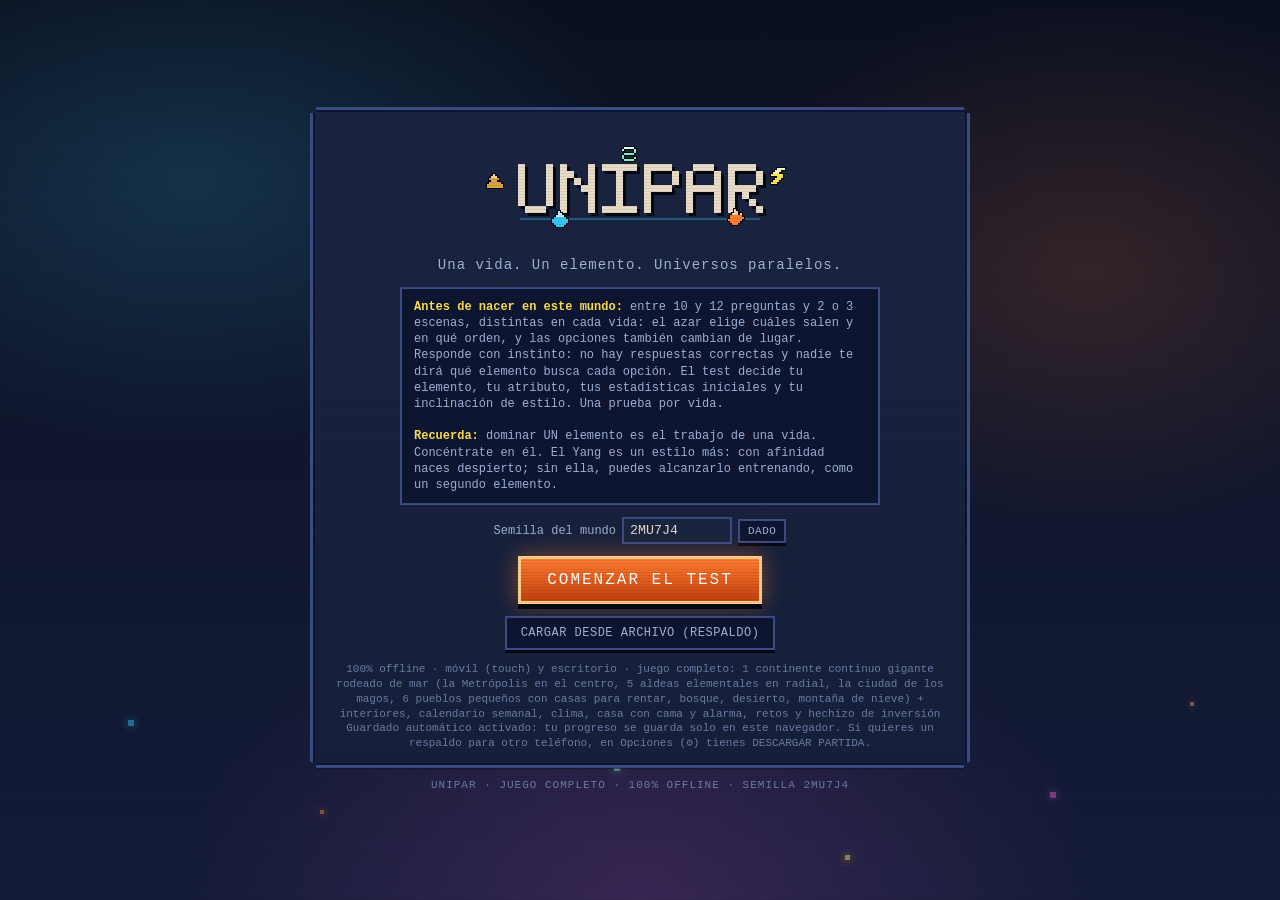
==== commit d88b1f10: "Ronda: puente de Tierra y caminar sobre el agua con pregunta + partida nueva solo con lo basico (aud" ====
--- a/index.html
+++ b/index.html
@@ -43,7 +43,7 @@
     <!-- ================= Controles ================= -->
     <div id="controles">
       <div id="joystick" aria-label="Joystick virtual"><div id="joyBase"></div><div id="joyKnob"></div></div>
-      <button id="btnAgua" class="oculto" title="Caminar sobre el agua (C): interruptor. Por defecto está APAGADO y el agua te bloquea; actívalo para cruzar. Si lo apagas a mitad del agua, nadas (más lento, gratis) hasta la orilla."><span>🌊 CAMINAR SOBRE EL AGUA</span><span class="aguaEstado" id="btnAguaEstado">APAGADO</span></button>
+      <button id="btnAgua" class="oculto" title="Caminar sobre el agua (C): interruptor. Por defecto está APAGADO y el agua te bloquea; actívalo para cruzar. Agua gasta 2 de Esencia/s; Tierra levanta piedra al caminar (5 de Esencia por baldosa). Si lo apagas a mitad del agua, nadas (más lento, gratis) hasta la orilla."><span id="btnAguaTexto">🌊 CAMINAR SOBRE EL AGUA</span><span class="aguaEstado" id="btnAguaEstado">APAGADO</span></button>
       <button id="btnProh" class="boton small oculto" title="Técnica prohibida seleccionada (G): la excepción — se aprende de un pergamino, no de un Guía, y usarla tiene consecuencias" style="position:absolute;left:calc(18px + env(safe-area-inset-left));bottom:calc(214px + env(safe-area-inset-bottom));border-color:#ff4d4d;background:linear-gradient(180deg,#7a1f2f,#2a0a12)"><canvas width="72" height="72"></canvas><span class="lbl">PROH</span><i class="cd"></i></button>
       <div id="botones">
         <div id="chipsTec" aria-label="Técnicas del elemento"></div>
@@ -57,7 +57,7 @@
         <button id="btnYin" class="boton yin" title="Yin: toca = golpe, mantén = cargado (J)"><canvas width="96" height="96"></canvas><span class="lbl">YIN</span><i class="cd"></i><span class="cdNum"></span></button>
         <button id="btnA" class="boton a" title="Trote: mantén para avanzar más rápido (E). No interactúa: para hablar o leer, toca al personaje u objeto en pantalla."><canvas width="96" height="96"></canvas><span class="lbl">TROTE</span></button>
       </div>
-      <div id="hintTeclado">WASD mover · E trote · Toca un personaje u objeto para interactuar · J Yin · K Yang · L técnica · G técnica PROHIBIDA seleccionada (se aprende de un pergamino, no de un Guía) · B Escudo (se aprende con Kaelen; no te mueves, drena Esencia) · C Caminar sobre el agua (botón que solo aparece cerca del agua; Fuego y Rayo) · V Inversión · Shift dash · Q poción · R meditar · F Yang · 1-3 técnica · Esc pausa · Torneo y misiones por rango: Oficina del Guardián · Pausa (Esc): Mochila, Mapa, Estadísticas, Reputación, Ajustes y Guardar</div>
+      <div id="hintTeclado">WASD mover · E trote · Toca un personaje u objeto para interactuar · J Yin · K Yang · L técnica · G técnica PROHIBIDA seleccionada (se aprende de un pergamino, no de un Guía) · B Escudo (se aprende con Kaelen; no te mueves, drena Esencia) · C Caminar sobre el agua (botón que solo aparece cerca del agua; Fuego y Rayo caminan sobre ella, Agua también pero solo 2 Esencia/s, Tierra levanta piedra: 5 de Esencia por baldosa) · V Inversión · Shift dash · Q poción · R meditar · F Yang · 1-5 técnica · Esc pausa · Torneo y misiones por rango: Oficina del Guardián · Pausa (Esc): Mochila, Mapa, Estadísticas, Reputación, Ajustes y Guardar</div>
     </div>
   </div>
 
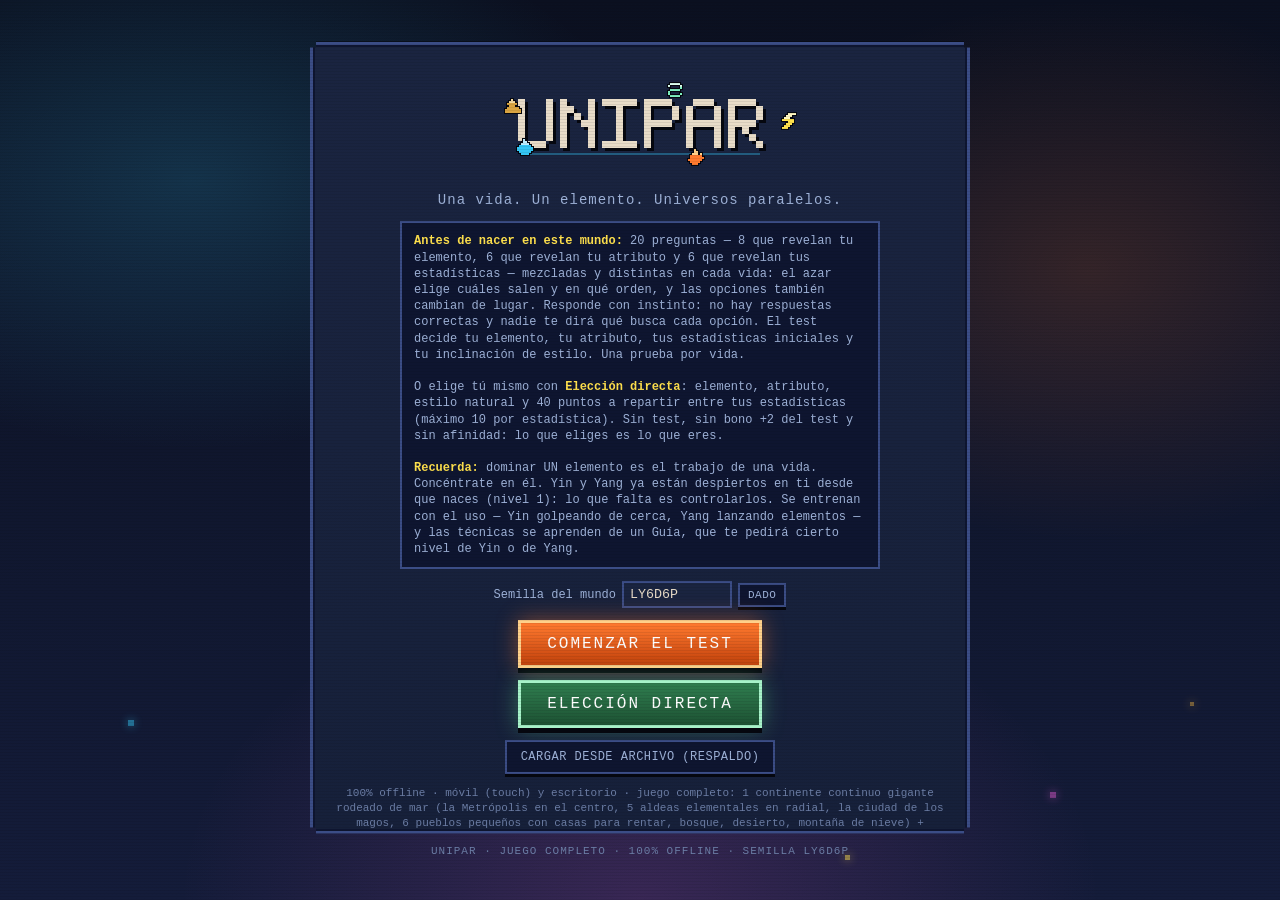
==== commit 964b89e6: "Elección directa: nacer sin test (elemento puro, atributo, estilo, 40 puntos máx 10/stat) Pantalla d" ====
--- a/index.html
+++ b/index.html
@@ -155,6 +155,7 @@
 <script src="js/ui/dialogo.js"></script>
 <script src="js/ui/hud.js"></script>
 <script src="js/ui/test-ui.js"></script>
+<script src="js/ui/eleccion-directa.js"></script>
 <script src="js/sistemas/economia.js"></script>
 <script src="js/sistemas/apuestas.js"></script>
 <script src="js/sistemas/escondites.js"></script>
--- a/css/combate.css
+++ b/css/combate.css
@@ -44,15 +44,17 @@
 .btnAjustes:hover{color:var(--texto);border-color:var(--bordeClaro)}
 .btnAjustes:active{transform:translateY(3px) rotate(40deg);box-shadow:none}
 #minimapa{width:128px;height:96px;image-rendering:pixelated;border:3px solid var(--borde);box-shadow:0 0 0 3px var(--sombra);background:#0e1530}
-/* MODO COMBATE: escondido temporal — sin minimapa, sin objetivo y sin reloj.
-   Se quedan las barras de Vida/Esencia/Condición, la poción y las monedas (dentro de #barrasFlotantes)
-   y todos los botones de combate. Al salir de combate la clase se quita y todo reaparece. */
-#hud.enCombate #minimapa,
-#hud.enCombate #btnReloj,
+/* MODO COMBATE: escondido temporal — sin objetivo (y su detalle). El RELOJ
+   nunca se esconde (su panel se puede abrir también en combate). El MINIMAPA
+   solo se esconde en combate Y en lugar cerrado (arena, torneo o reto: clase
+   'enArena' en #hud): en el bosque y en lugares salvajes se queda visible,
+   porque ahí necesitas el mapa. Al salir de combate la clase se quita y todo
+   reaparece. Se quedan las barras de Vida/Esencia/Condición, la poción y las
+   monedas (dentro de #barrasFlotantes) y todos los botones de combate. */
 #hud.enCombate #objetivo,
 #hud.enCombate #filaTopInfo,
-#hud.enCombate #objetivoDetalle,
-#hud.enCombate #infoDetalle{display:none!important}
+#hud.enCombate #objetivoDetalle{display:none!important}
+#hud.enCombate.enArena #minimapa{display:none!important}
 #objetivo{position:relative;padding:6px 10px;font-size:11.5px;display:inline-flex;gap:6px;align-items:center;cursor:pointer;text-align:left;transition:filter .15s,transform .08s;border-radius:999px!important}
 #objetivo:hover{filter:brightness(1.2)}
 #objetivo:active{transform:translateY(2px)}
@@ -184,13 +186,15 @@
 #dlgScrollAviso.visible,#dlgTextoAviso.visible{display:block}
 @keyframes avisoPulso{0%,100%{filter:brightness(.88)}50%{filter:brightness(1.12)}}
 
-/* Banter de combate: el enemigo habla SOLO cuando la vida está muy baja
-   (≤25%): la suya o la tuya. Caja pequeña abajo centrada, POR ENCIMA de los
-   controles: no tapa el joystick (su parte alta llega a 146px del fondo) ni
-   los botones (hasta 192px) ni la fila de técnicas equipadas (hasta 248px):
-   por eso el fondo va a 256px y no a 200px. pointer-events:none salvo el
-   botón ✕: nunca bloquea el combate. Se muestra 4.5 s y se esconde sola. */
-#banter{position:absolute;left:50%;bottom:calc(256px + env(safe-area-inset-bottom));transform:translateX(-50%);z-index:25;width:min(460px,calc(100vw - 24px));display:flex;gap:8px;align-items:center;padding:6px 10px 6px 6px;background:rgba(14,21,48,.93);border:2px solid var(--borde);border-radius:10px;box-shadow:0 3px 0 var(--sombra),0 4px 14px rgba(0,0,0,.45);color:var(--texto);opacity:0;pointer-events:none;transition:opacity .25s ease}
+/* Banter de combate: el enemigo habla AL EMPEZAR la pelea y SOLO cuando la
+   vida está muy baja (≤25%): la suya o la tuya. Caja pequeña ARRIBA centrada,
+   DEBAJO del HUD superior (reloj, minimapa, botones de arriba): el HUD llega
+   como mucho a ~154px del borde superior (minimapa 96px + ajustes 40px + gaps)
+   y la caja empieza a 168px, así que nunca lo tapa. Tampoco tapa el centro de
+   la pantalla (personaje y enemigos): mide ~64px de alto y termina a ~232px.
+   pointer-events:none salvo el botón ✕: nunca bloquea el combate. Se muestra
+   4.5 s y se esconde sola. */
+#banter{position:absolute;left:50%;top:calc(168px + env(safe-area-inset-top));transform:translateX(-50%);z-index:25;width:min(460px,calc(100vw - 24px));display:flex;gap:8px;align-items:center;padding:6px 10px 6px 6px;background:rgba(14,21,48,.93);border:2px solid var(--borde);border-radius:10px;box-shadow:0 3px 0 var(--sombra),0 4px 14px rgba(0,0,0,.45);color:var(--texto);opacity:0;pointer-events:none;transition:opacity .25s ease}
 #banter.visible{opacity:1}
 #banterCara{width:48px;height:48px;flex:0 0 48px;image-rendering:pixelated;border:2px solid var(--borde);background:#0e1530;border-radius:6px}
 .banterCuerpo{flex:1;min-width:0;display:flex;flex-direction:column;gap:2px}
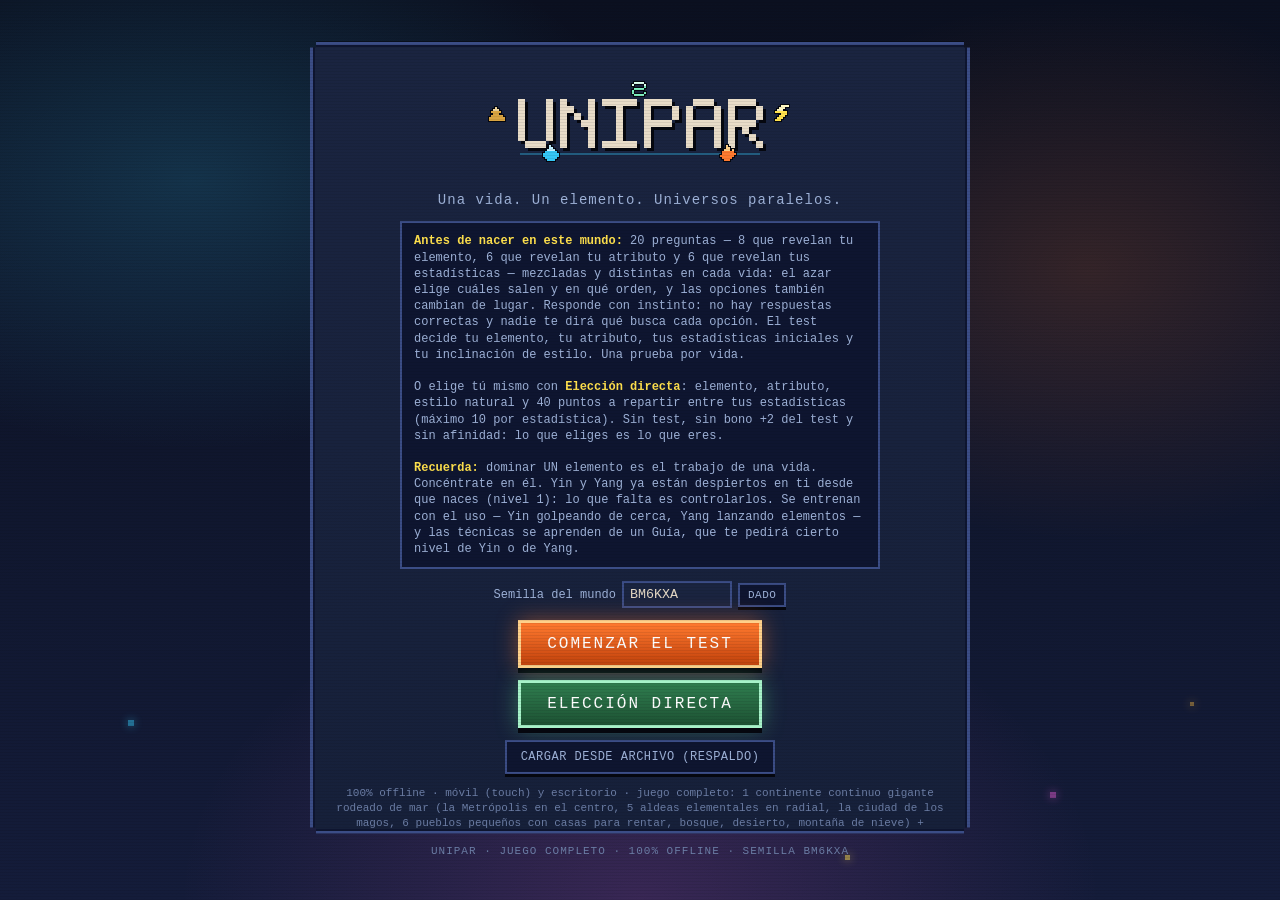
==== commit b67cf3cc: "Curva XP más lenta + hexágono a escala fija + zonas seguras alrededor de los pueblos - XP por stat: " ====
--- a/index.html
+++ b/index.html
@@ -152,6 +152,7 @@
 <script src="js/sistemas/criaturas.js"></script>
 <script src="js/sistemas/portal.js"></script>
 <script src="js/sistemas/organizaciones.js"></script>
+<script src="js/sistemas/zonasSeguras.js"></script>
 <script src="js/ui/dialogo.js"></script>
 <script src="js/ui/hud.js"></script>
 <script src="js/ui/test-ui.js"></script>
